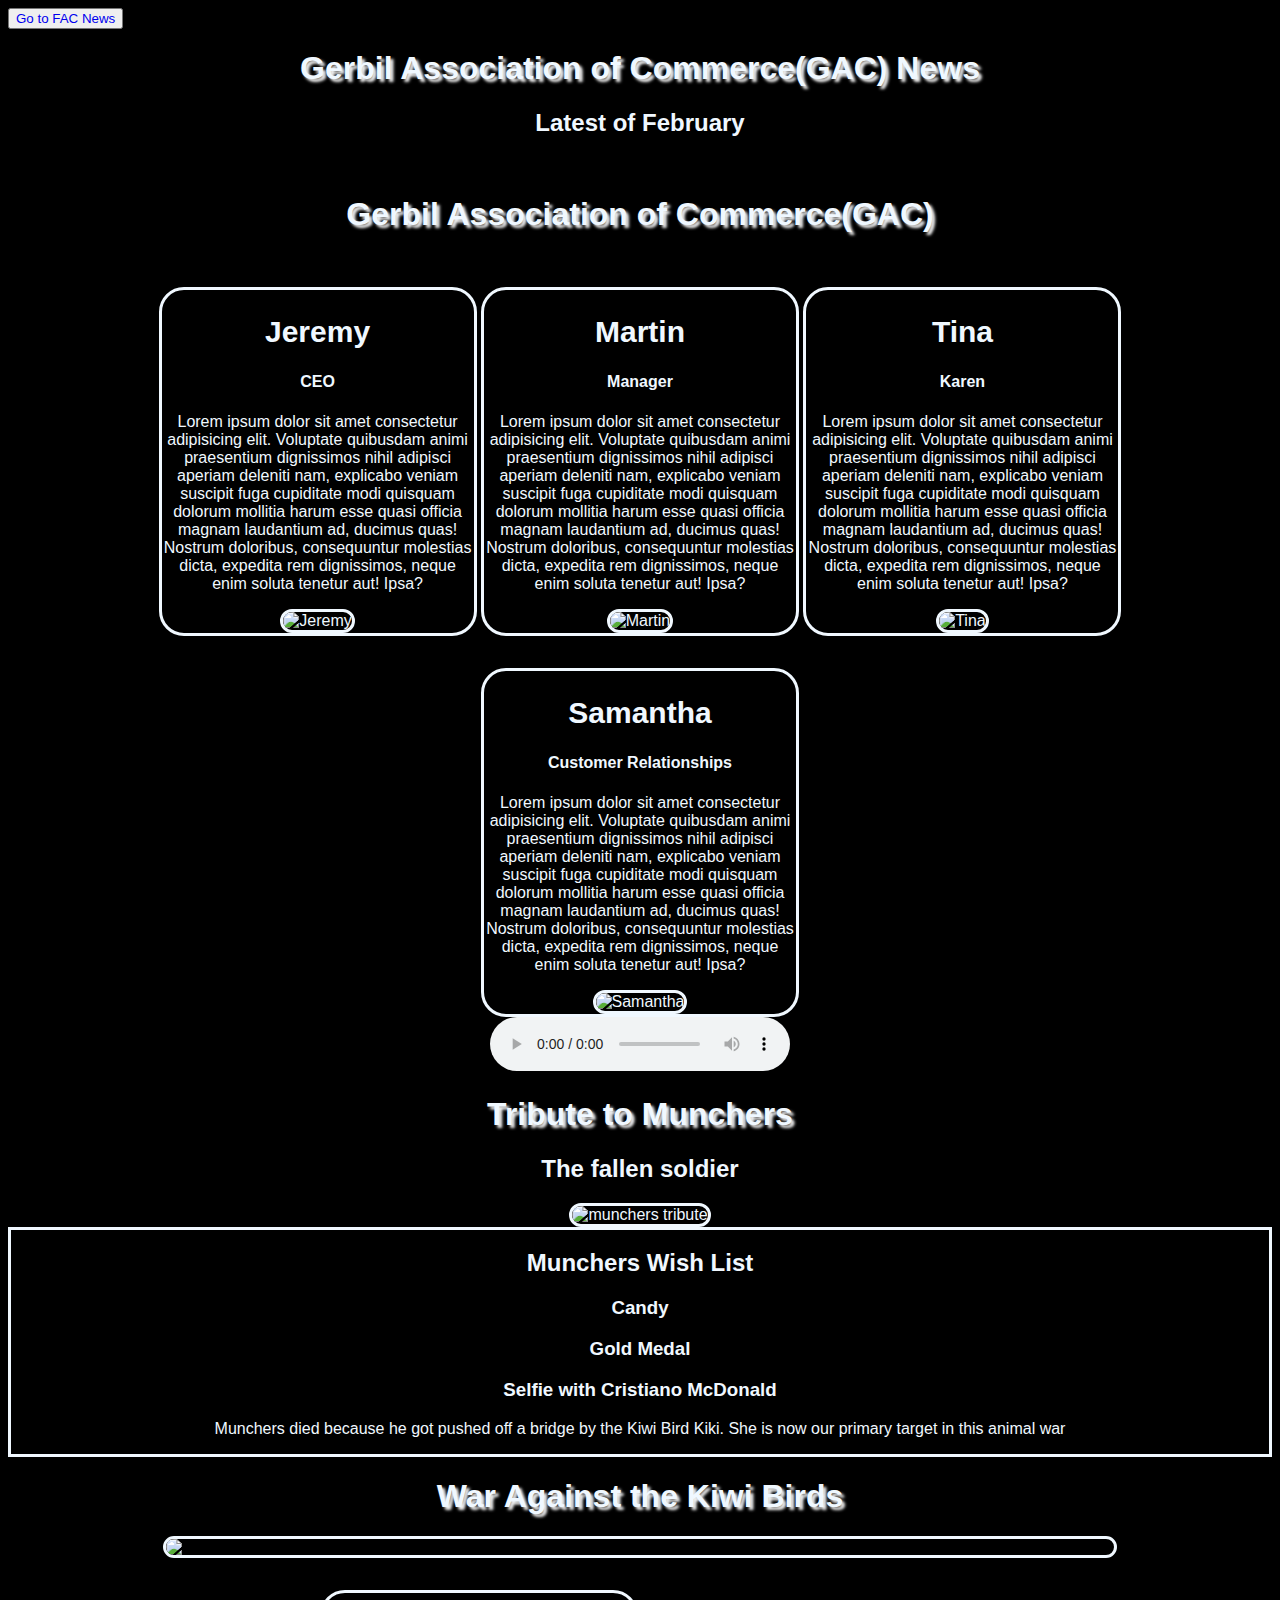
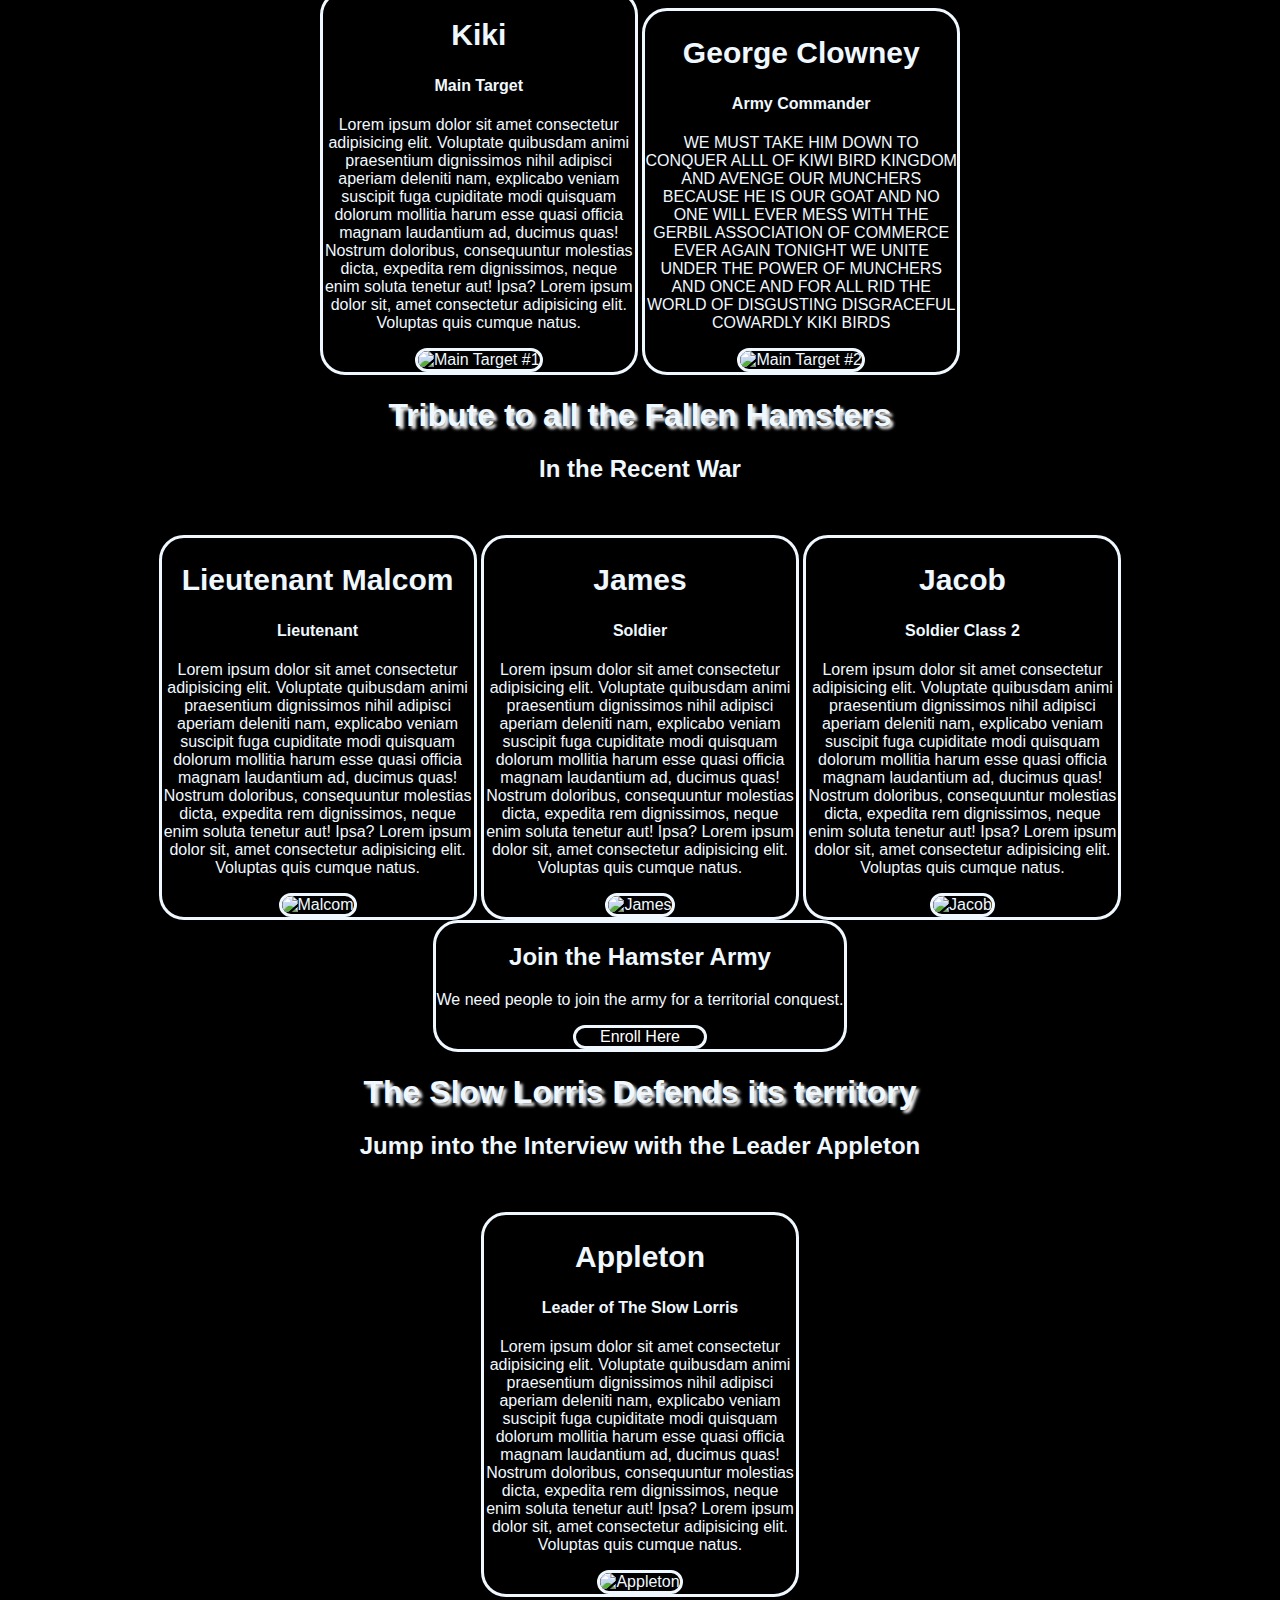
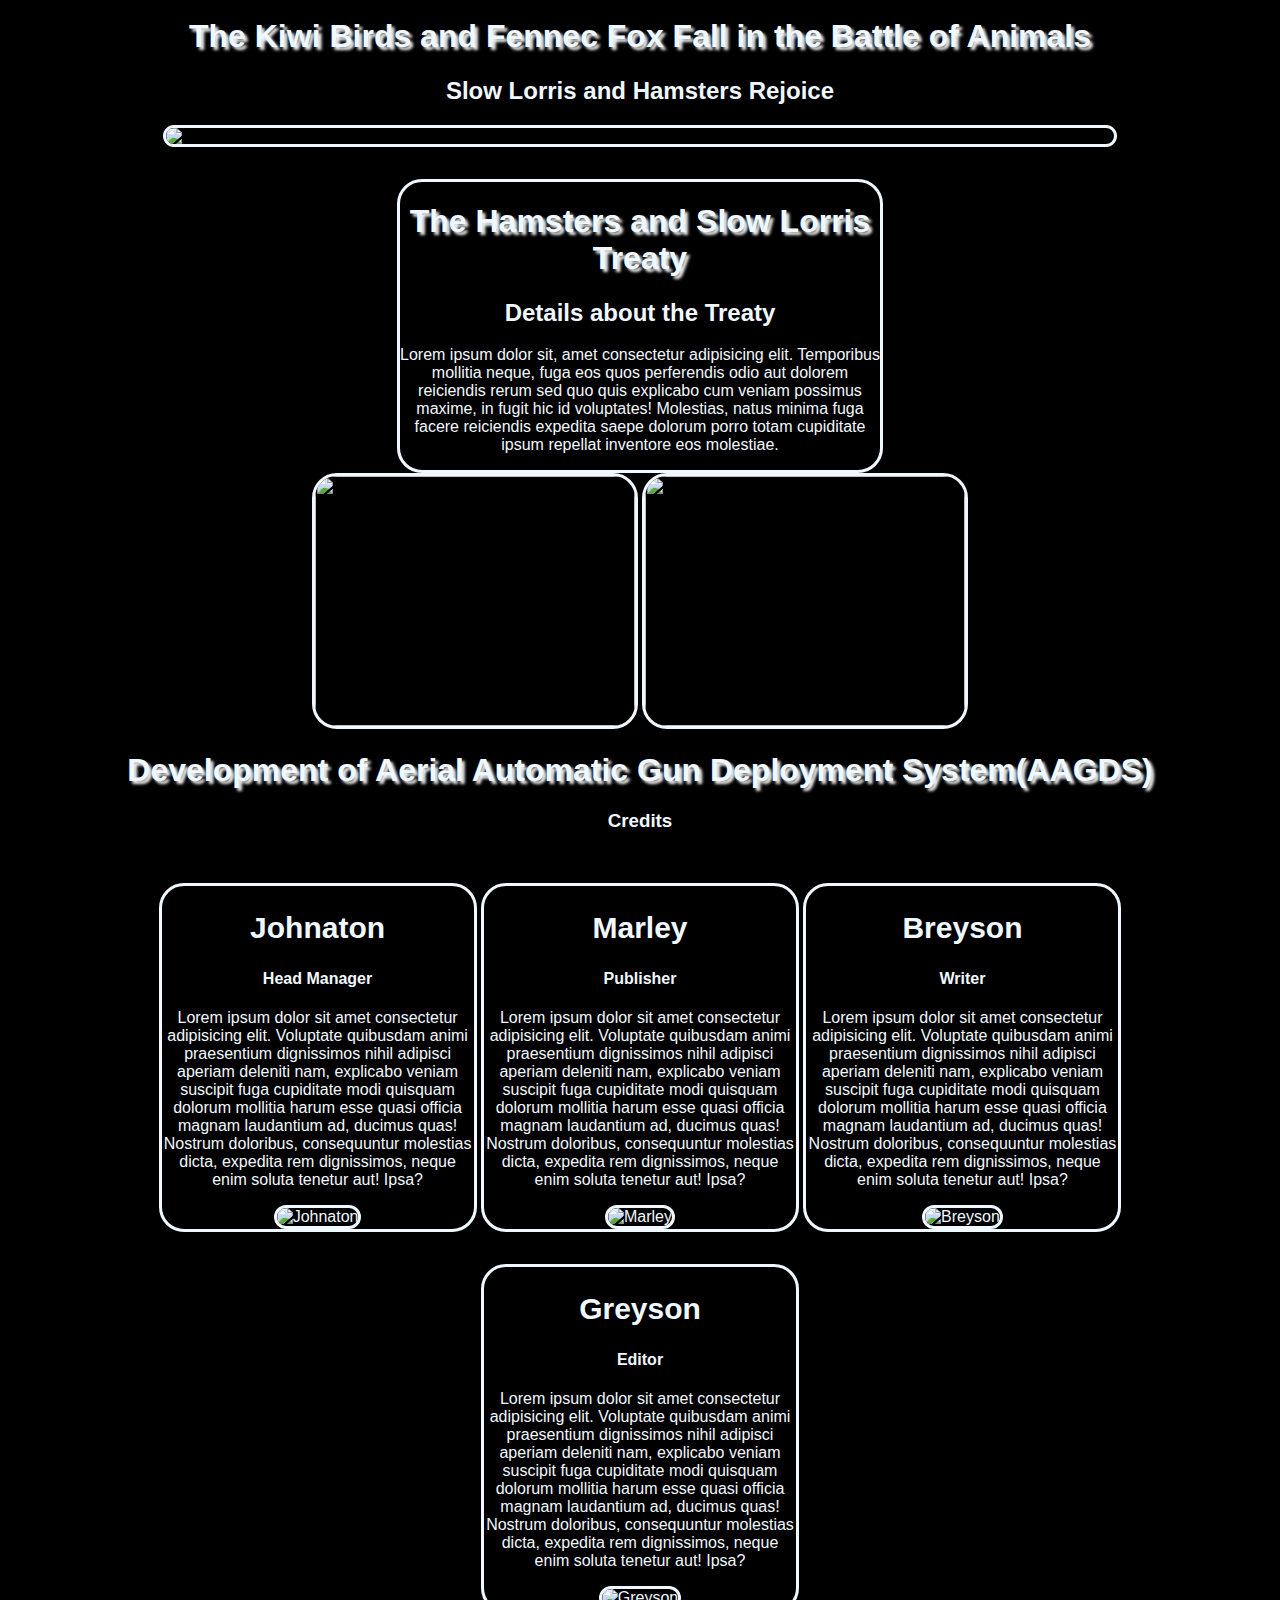
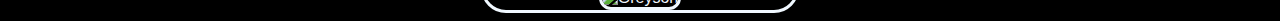
==== index.html @ edd83b41 "Add files via upload" ====
<!DOCTYPE html>
<html lang="en">
<head>
    <meta charset="UTF-8">
    <meta name="viewport" content="width=device-width, initial-scale=1.0">
    <title>Munchers</title>
    <link href = "style.css" rel="stylesheet" type = "text/css"/>
</head>
<body>
    <nav>
        <button><a href = "fish.html">Go to FAC News</a></button>

    </nav>
    <div>
        <h1>Gerbil Association of Commerce(GAC) News</h1>
        <h2>Latest of February</h2>
    </div>
    <br>
    <h1>Gerbil Association of Commerce(GAC)</h1>
    <div>
        <div id="Jeremy" class = "description">
            <h2 class = "name">Jeremy</h2>
            <h4>CEO</h4>
            <div class = "cardtext">
                <p>Lorem ipsum dolor sit amet consectetur adipisicing elit. Voluptate quibusdam animi praesentium dignissimos nihil adipisci aperiam deleniti nam, explicabo veniam suscipit fuga cupiditate modi quisquam dolorum mollitia harum esse quasi officia magnam laudantium ad, ducimus quas! Nostrum doloribus, consequuntur molestias dicta, expedita rem dignissimos, neque enim soluta tenetur aut! Ipsa?</p>
            </div>
            <img src="images/Jeremy.jpg" alt="Jeremy">
        </div>
        <div id = "Martin" class = "description">
            <h2 class = "name">Martin</h2>
            <h4>Manager</h4>
            <div class = "cardtext">
                <p>Lorem ipsum dolor sit amet consectetur adipisicing elit. Voluptate quibusdam animi praesentium dignissimos nihil adipisci aperiam deleniti nam, explicabo veniam suscipit fuga cupiditate modi quisquam dolorum mollitia harum esse quasi officia magnam laudantium ad, ducimus quas! Nostrum doloribus, consequuntur molestias dicta, expedita rem dignissimos, neque enim soluta tenetur aut! Ipsa?</p>
            </div>
            <img src="images/Martin.jpg" alt="Martin">
        </div>
        <div id = "Tina" class = "description">
            <h2 class = "name">Tina</h2>
            <h4>Karen</h4>
            <div class = "cardtext">
                <p>Lorem ipsum dolor sit amet consectetur adipisicing elit. Voluptate quibusdam animi praesentium dignissimos nihil adipisci aperiam deleniti nam, explicabo veniam suscipit fuga cupiditate modi quisquam dolorum mollitia harum esse quasi officia magnam laudantium ad, ducimus quas! Nostrum doloribus, consequuntur molestias dicta, expedita rem dignissimos, neque enim soluta tenetur aut! Ipsa?</p>
            </div>
            <img src="images/Tina.jpg" alt="Tina" height = "212">
        </div>
        <div id="Samantha" class = "description">
            <h2 class = "name">Samantha</h2>
            <h4>Customer Relationships</h4>
            <div class = "cardtext">
                <p>Lorem ipsum dolor sit amet consectetur adipisicing elit. Voluptate quibusdam animi praesentium dignissimos nihil adipisci aperiam deleniti nam, explicabo veniam suscipit fuga cupiditate modi quisquam dolorum mollitia harum esse quasi officia magnam laudantium ad, ducimus quas! Nostrum doloribus, consequuntur molestias dicta, expedita rem dignissimos, neque enim soluta tenetur aut! Ipsa?</p>
            </div>
            <img src="images/Samantha.jpg" alt="Samantha" height = "212">
        </div>
        
    </div>
<audio controls>
    <source src="lofi-song-room-by-lofium-242714.mp3">
</audio>
    <div>
        <h1>Tribute to Munchers</h1>
        <h2>The fallen soldier</h2>
        <img src = "images/Munchers.jpg" alt = "munchers tribute">
        <div class="candy">
            <h2>Munchers Wish List</h2>
            <h3>Candy</h3>
            <h3>Gold Medal</h3>
            <h3>Selfie with Cristiano McDonald</h3>
            <p class = "fittedtext"> Munchers died because he got pushed off a bridge by the Kiwi Bird Kiki. She is now our primary target in this animal war</p>
        </div>
    </div>
    <h1>War Against the Kiwi Birds</h1>
    <img src="images/Map_of_Animal_Countries.png" id = "map">
    <div class = "description" id = "Kiwi">
        <h2 class = "name">Kiki</h2>
        <h4>Main Target</h4>
        <div class = "cardtext">
            <p>Lorem ipsum dolor sit amet consectetur adipisicing elit. Voluptate quibusdam animi praesentium dignissimos nihil adipisci aperiam deleniti nam, explicabo veniam suscipit fuga cupiditate modi quisquam dolorum mollitia harum esse quasi officia magnam laudantium ad, ducimus quas! Nostrum doloribus, consequuntur molestias dicta, expedita rem dignissimos, neque enim soluta tenetur aut! Ipsa? Lorem ipsum dolor sit, amet consectetur adipisicing elit. Voluptas quis cumque natus.</p>
        </div>
        <img src="images/kiwibird.png" alt="Main Target #1" height = "212">
    </div>
    <div class = "description">
        <h2 class = "name">George Clowney</h2>
        <h4>Army Commander</h4>
        <div class = "cardtext">
            <p>WE MUST TAKE HIM DOWN TO CONQUER ALLL OF KIWI BIRD KINGDOM AND AVENGE OUR MUNCHERS BECAUSE HE IS OUR GOAT AND NO ONE WILL EVER MESS WITH THE GERBIL ASSOCIATION OF COMMERCE EVER AGAIN TONIGHT WE UNITE UNDER THE POWER OF MUNCHERS AND ONCE AND FOR ALL RID THE WORLD OF DISGUSTING DISGRACEFUL COWARDLY KIKI BIRDS</p>
        </div>
        <img src="images/GeorgeClowney.png" alt="Main Target #2" height = "212">
    </div>
    <div>
        <h1>Tribute to all the Fallen Hamsters</h1>
        <h2>In the Recent War</h2>
    </div>
    <div id = "hover">
    <div class = "description" >
        <h2 class = "name">Lieutenant Malcom</h2>
        <h4>Lieutenant</h4>
        <div class = "cardtext">
            <p>Lorem ipsum dolor sit amet consectetur adipisicing elit. Voluptate quibusdam animi praesentium dignissimos nihil adipisci aperiam deleniti nam, explicabo veniam suscipit fuga cupiditate modi quisquam dolorum mollitia harum esse quasi officia magnam laudantium ad, ducimus quas! Nostrum doloribus, consequuntur molestias dicta, expedita rem dignissimos, neque enim soluta tenetur aut! Ipsa? Lorem ipsum dolor sit, amet consectetur adipisicing elit. Voluptas quis cumque natus.</p>
        </div>
        <img src="images/Lietenant Malcom.png" alt="Malcom" height = "212">
    </div>
    <div class = "description">
        <h2 class = "name">James</h2>
        <h4>Soldier</h4>
        <div class = "cardtext">
            <p>Lorem ipsum dolor sit amet consectetur adipisicing elit. Voluptate quibusdam animi praesentium dignissimos nihil adipisci aperiam deleniti nam, explicabo veniam suscipit fuga cupiditate modi quisquam dolorum mollitia harum esse quasi officia magnam laudantium ad, ducimus quas! Nostrum doloribus, consequuntur molestias dicta, expedita rem dignissimos, neque enim soluta tenetur aut! Ipsa? Lorem ipsum dolor sit, amet consectetur adipisicing elit. Voluptas quis cumque natus.</p>
        </div>
        <img src="images/james.png" alt="James" height = "212">
    </div>
    <div class = "description">
        <h2 class = "name">Jacob</h2>
        <h4>Soldier Class 2</h4>
        <div class = "cardtext">
            <p>Lorem ipsum dolor sit amet consectetur adipisicing elit. Voluptate quibusdam animi praesentium dignissimos nihil adipisci aperiam deleniti nam, explicabo veniam suscipit fuga cupiditate modi quisquam dolorum mollitia harum esse quasi officia magnam laudantium ad, ducimus quas! Nostrum doloribus, consequuntur molestias dicta, expedita rem dignissimos, neque enim soluta tenetur aut! Ipsa? Lorem ipsum dolor sit, amet consectetur adipisicing elit. Voluptas quis cumque natus.</p>
        </div>
        <img src="images/Jacob.png" alt="Jacob" height = "212">
    </div>
    </div>
    <div id = "ad">
        <h2>Join the Hamster Army</h2>
        <p> We need people to join the army for a territorial conquest.</p>
        <a id = "enroll" href = "enroll.html">Enroll Here</a>
    </div>
    <div>
        <h1>The Slow Lorris Defends its territory</h1>
        <h2> Jump into the Interview with the Leader Appleton</h2>
        <div class = "description">
            <h2 class="name">Appleton</h2>
            <h4>Leader of The Slow Lorris</h4>
            <div class = "cardtext">
                <p>Lorem ipsum dolor sit amet consectetur adipisicing elit. Voluptate quibusdam animi praesentium dignissimos nihil adipisci aperiam deleniti nam, explicabo veniam suscipit fuga cupiditate modi quisquam dolorum mollitia harum esse quasi officia magnam laudantium ad, ducimus quas! Nostrum doloribus, consequuntur molestias dicta, expedita rem dignissimos, neque enim soluta tenetur aut! Ipsa? Lorem ipsum dolor sit, amet consectetur adipisicing elit. Voluptas quis cumque natus.</p>
            </div>
            <img src= "images/SlowLorris.png" alt="Appleton" height = "212">
        </div>
    </div>
    <div>
        <h1>The Kiwi Birds and Fennec Fox Fall in the Battle of Animals</h1>
        <h2>Slow Lorris and Hamsters Rejoice</h2>
        <img src="images/Map_of_Animal_Countries (1).png" id = "map">
    </div>
    <div class = "description" id = "width">
        <h1>The Hamsters and Slow Lorris Treaty</h1>
        <h2>Details about the Treaty</h2>
        <p>Lorem ipsum dolor sit, amet consectetur adipisicing elit. Temporibus mollitia neque, fuga eos quos perferendis odio aut dolorem reiciendis rerum sed quo quis explicabo cum veniam possimus maxime, in fugit hic id voluptates! Molestias, natus minima fuga facere reiciendis expedita saepe dolorum porro totam cupiditate ipsum repellat inventore eos molestiae.</p>
    </div>
    <div id = "Treaty">
        <img src = "images/SlowLorris.png">
        <img src= "images/Jeremy.jpg">
    </div>
    <div>
        <h1>Development of Aerial Automatic Gun Deployment System(AAGDS)</h1>
    </div>
    <div>
        <h3>Credits</h3>
    </div>
    <div>
        <div class = "description">
            <h2 class = "name">Johnaton</h2>
            <h4>Head Manager</h4>
            <div class = "cardtext">
                <p>Lorem ipsum dolor sit amet consectetur adipisicing elit. Voluptate quibusdam animi praesentium dignissimos nihil adipisci aperiam deleniti nam, explicabo veniam suscipit fuga cupiditate modi quisquam dolorum mollitia harum esse quasi officia magnam laudantium ad, ducimus quas! Nostrum doloribus, consequuntur molestias dicta, expedita rem dignissimos, neque enim soluta tenetur aut! Ipsa?</p>
            </div>
            <img src="images/Johnaton.jpg" alt="Johnaton" height = "212">
        </div>
        <div class = "description">
            <h2 class = "name">Marley</h2>
            <h4>Publisher</h4>
            <div class = "cardtext">
                <p>Lorem ipsum dolor sit amet consectetur adipisicing elit. Voluptate quibusdam animi praesentium dignissimos nihil adipisci aperiam deleniti nam, explicabo veniam suscipit fuga cupiditate modi quisquam dolorum mollitia harum esse quasi officia magnam laudantium ad, ducimus quas! Nostrum doloribus, consequuntur molestias dicta, expedita rem dignissimos, neque enim soluta tenetur aut! Ipsa?</p>
            </div>
            <img src="images/Marley.jpg" alt="Marley">
        </div>
        <div class = "description">
            <h2 class = "name">Breyson</h2>
            <h4>Writer</h4>
            <div class = "cardtext">
                <p>Lorem ipsum dolor sit amet consectetur adipisicing elit. Voluptate quibusdam animi praesentium dignissimos nihil adipisci aperiam deleniti nam, explicabo veniam suscipit fuga cupiditate modi quisquam dolorum mollitia harum esse quasi officia magnam laudantium ad, ducimus quas! Nostrum doloribus, consequuntur molestias dicta, expedita rem dignissimos, neque enim soluta tenetur aut! Ipsa?</p>
            </div>
            <img src="images/breyson.jpg" alt="Breyson" height = "212">
        </div>
        <div class = "description">
            <h2 class = "name">Greyson</h2>
            <h4>Editor</h4>
            <div class = "cardtext">
                <p>Lorem ipsum dolor sit amet consectetur adipisicing elit. Voluptate quibusdam animi praesentium dignissimos nihil adipisci aperiam deleniti nam, explicabo veniam suscipit fuga cupiditate modi quisquam dolorum mollitia harum esse quasi officia magnam laudantium ad, ducimus quas! Nostrum doloribus, consequuntur molestias dicta, expedita rem dignissimos, neque enim soluta tenetur aut! Ipsa?</p>
            </div>
            <img src="images/Greyson.jpg" alt="Greyson" height = "212">
        </div>
    </div>
</body>
</html>
---- style.css ----
div{
    text-align: center;
}
.candy{
    border-style:solid;
    border-color:aliceblue;
}
a{
    text-decoration:none;
    text-align:center;
    display: block;
}
nav{
    margin-left:0px;
    text-align:left
}
body{
    background-color: black;
    color:aliceblue;
    text-align:center;
}
h1{
    text-shadow: 3px 3px 3px whitesmoke;
}
img{
    width:20rem;
    border-style:solid;
    border-color:aliceblue;
    border-radius: 25px;
}
.description{
    display:inline-block;
    border-style:solid;
    border-color:aliceblue;
    border-radius: 25px;
    margin-top:2rem;
}
.cardtext{
    width:19.5rem;
}
.name{
    font-size:30px;
}
#map{
    display:block;
    width:75%;
    margin:0 auto;
}
#ad{
    display:block;
    text-align:center;
    border-style:solid;
    border-color:aliceblue;
    border-radius: 25px;
    width:fit-content;
    margin:0 auto;
}
#enroll{
    border-style:solid;
    border-color:aliceblue;
    border-radius: 25px;
    text-decoration: none;
    color:white;
    width:8rem;
    margin:0 auto;
}
.ArmyForm{
    text-align:left;
    display:flex;
    flex-direction: column;
    align-items: flex-start;
}
input{
    width:30%;
}
#width{
    width:30rem;
}
#Treaty{
    display:block;
    img{
        height:250px;
    }
}
*{
    font-family: sans-serif;
}
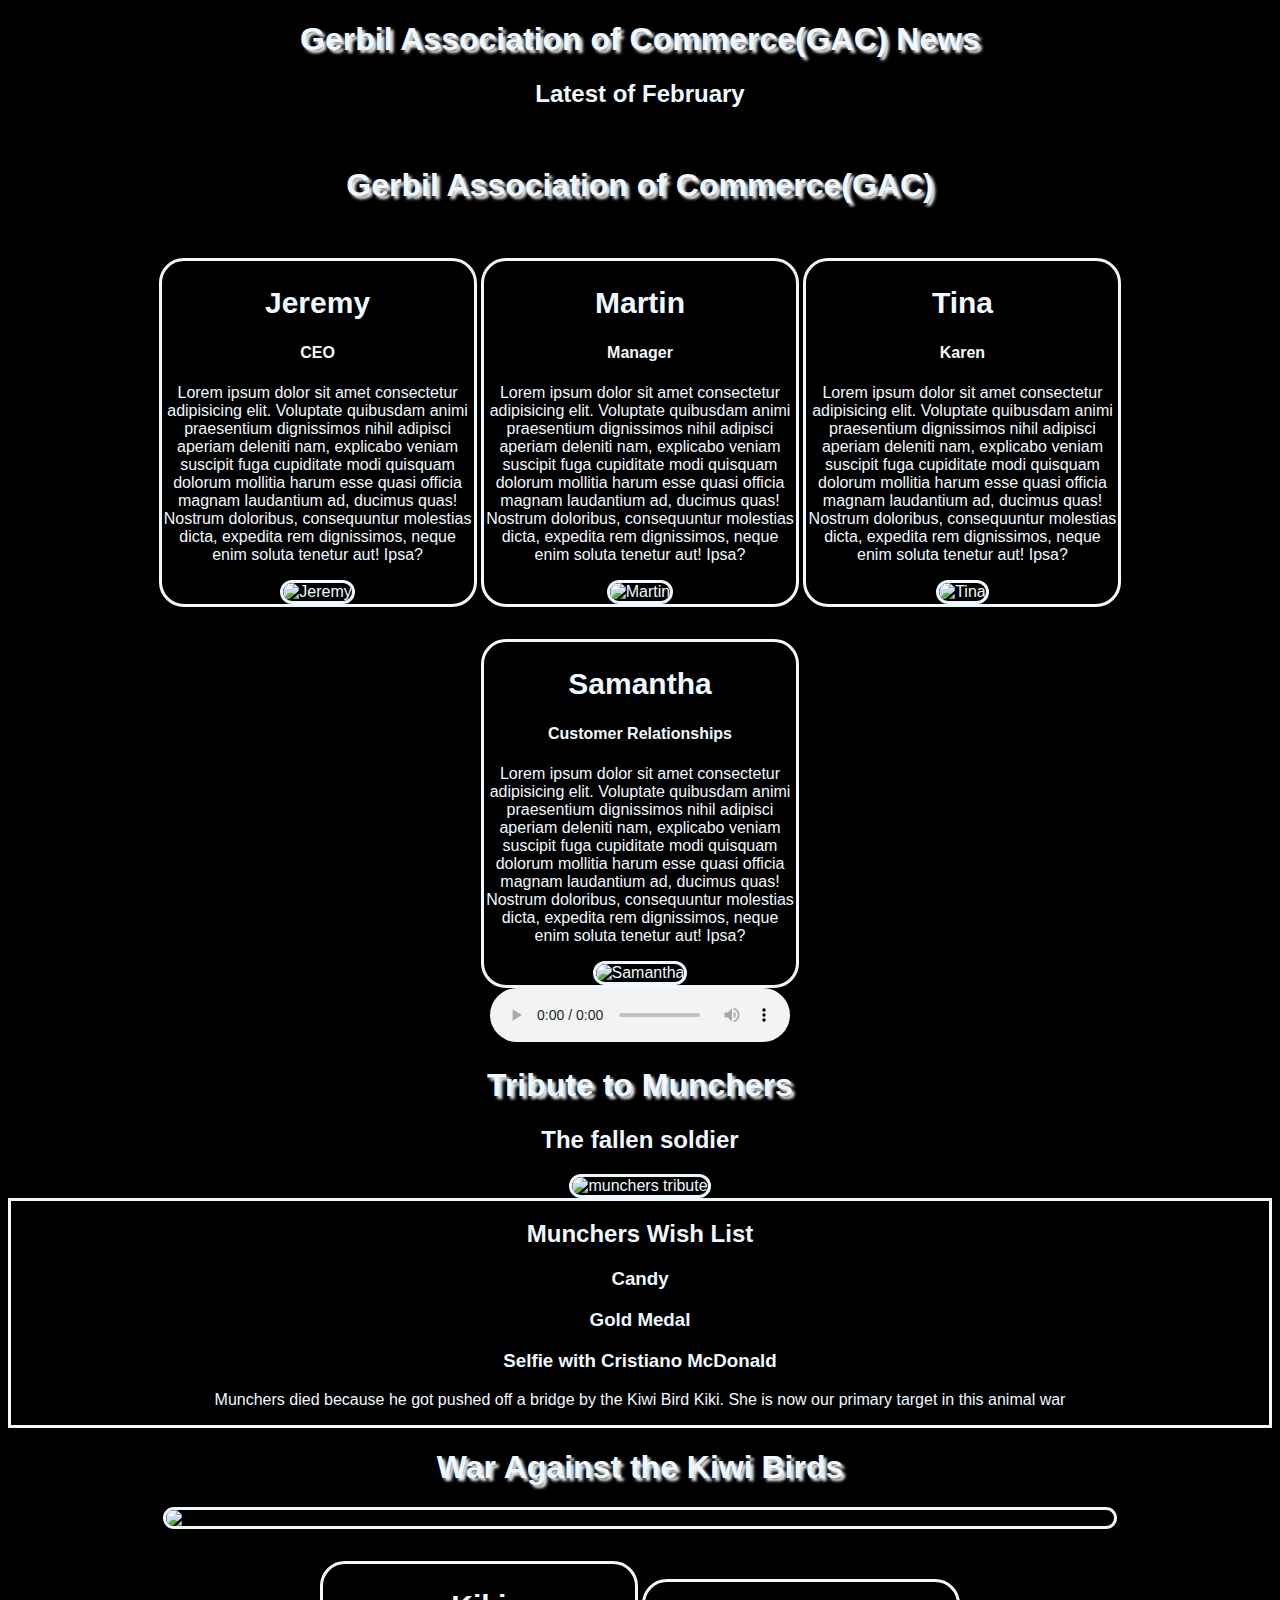
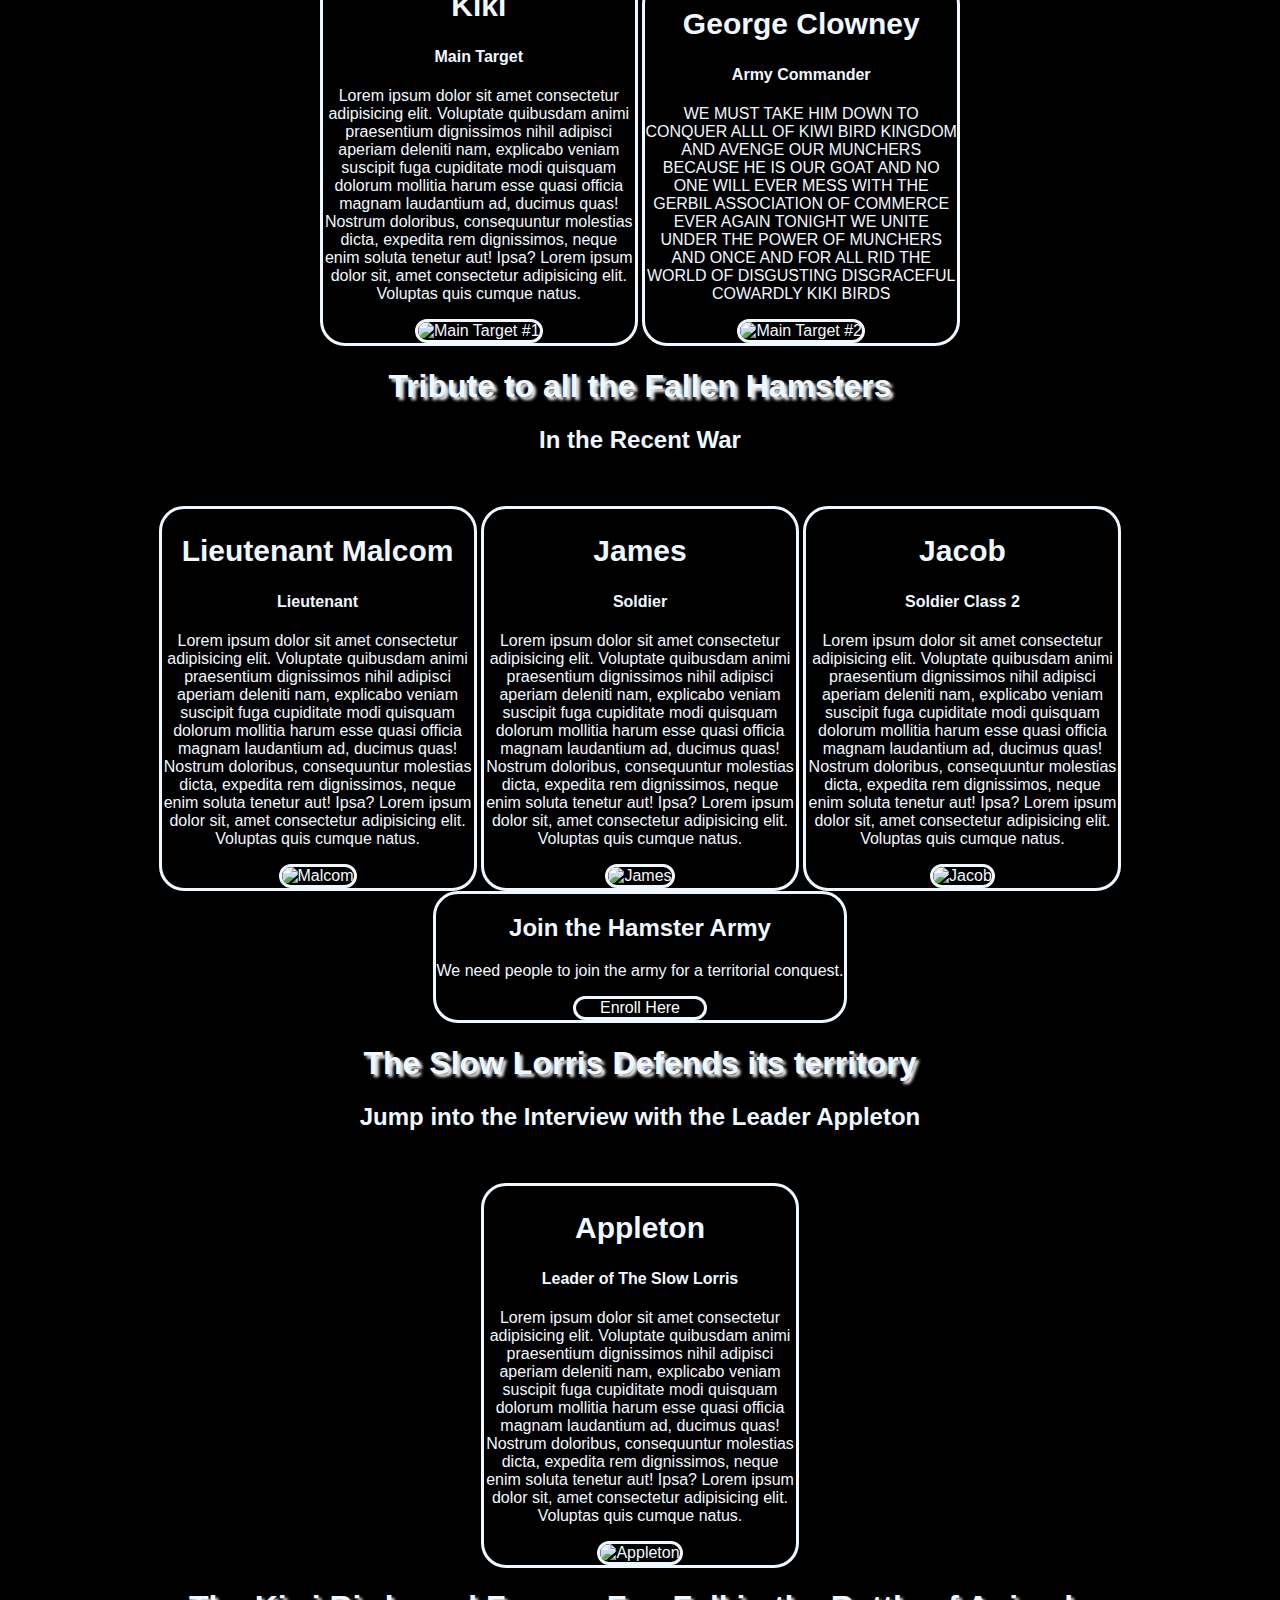
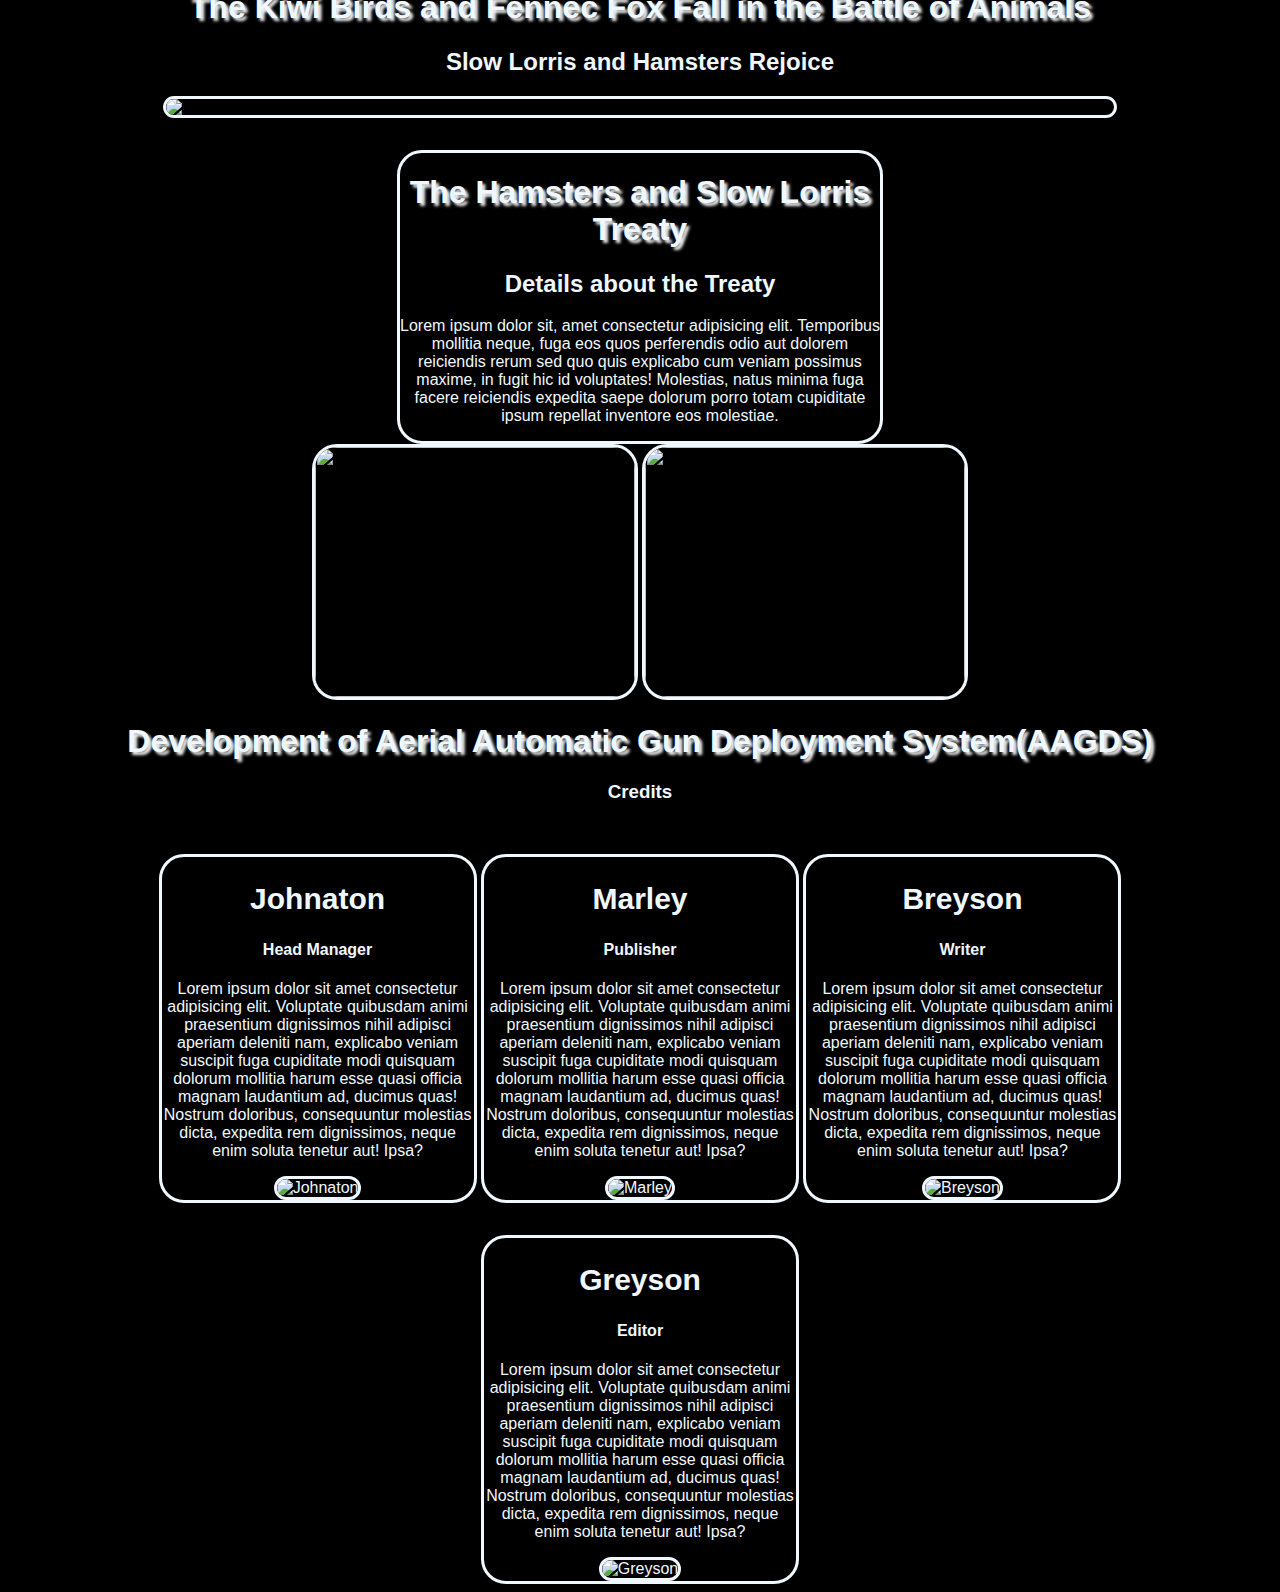
==== commit d685075c: "index.html" ====
--- a/index.html
+++ b/index.html
@@ -7,10 +7,6 @@
     <link href = "style.css" rel="stylesheet" type = "text/css"/>
 </head>
 <body>
-    <nav>
-        <button><a href = "fish.html">Go to FAC News</a></button>
-
-    </nav>
     <div>
         <h1>Gerbil Association of Commerce(GAC) News</h1>
         <h2>Latest of February</h2>
--- a/style.css
+++ b/style.css
@@ -84,4 +84,7 @@
 }
 *{
     font-family: sans-serif;
-}+}
+.affirm{
+    display:inline-block;
+}
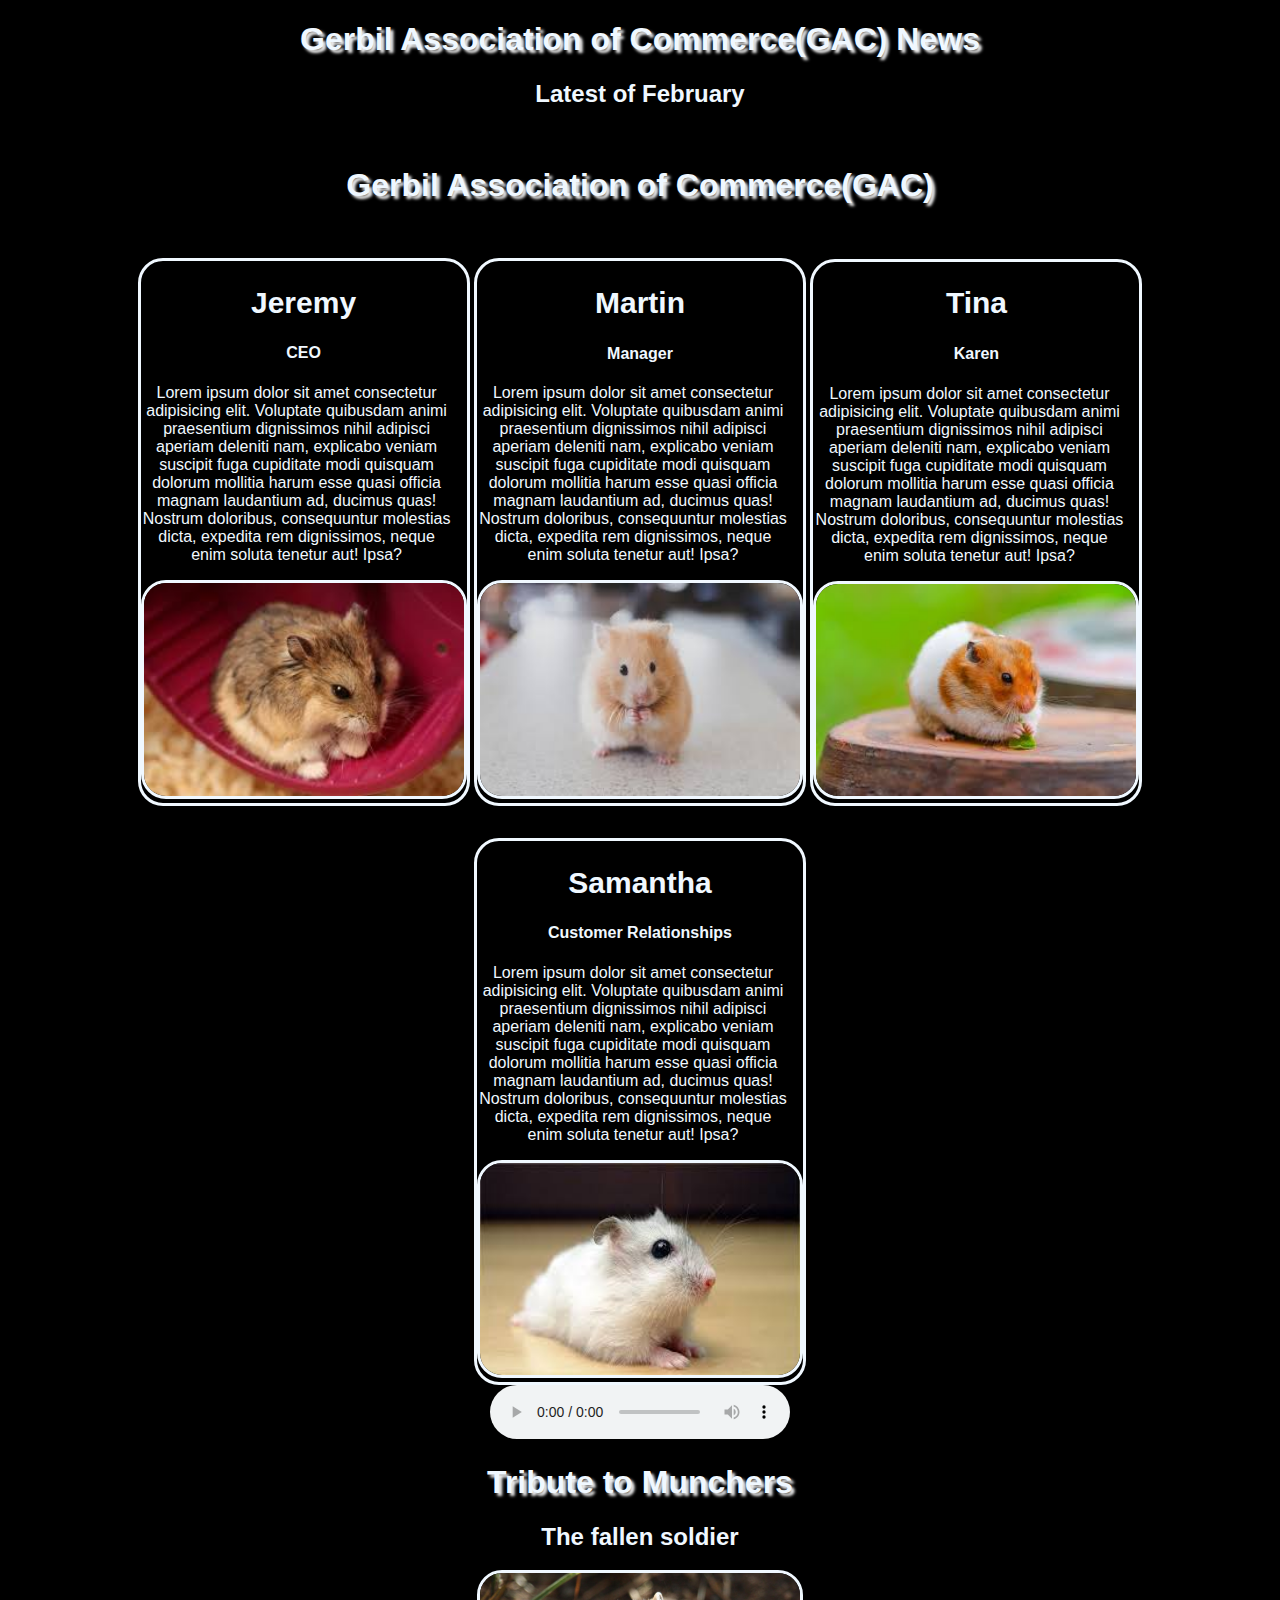
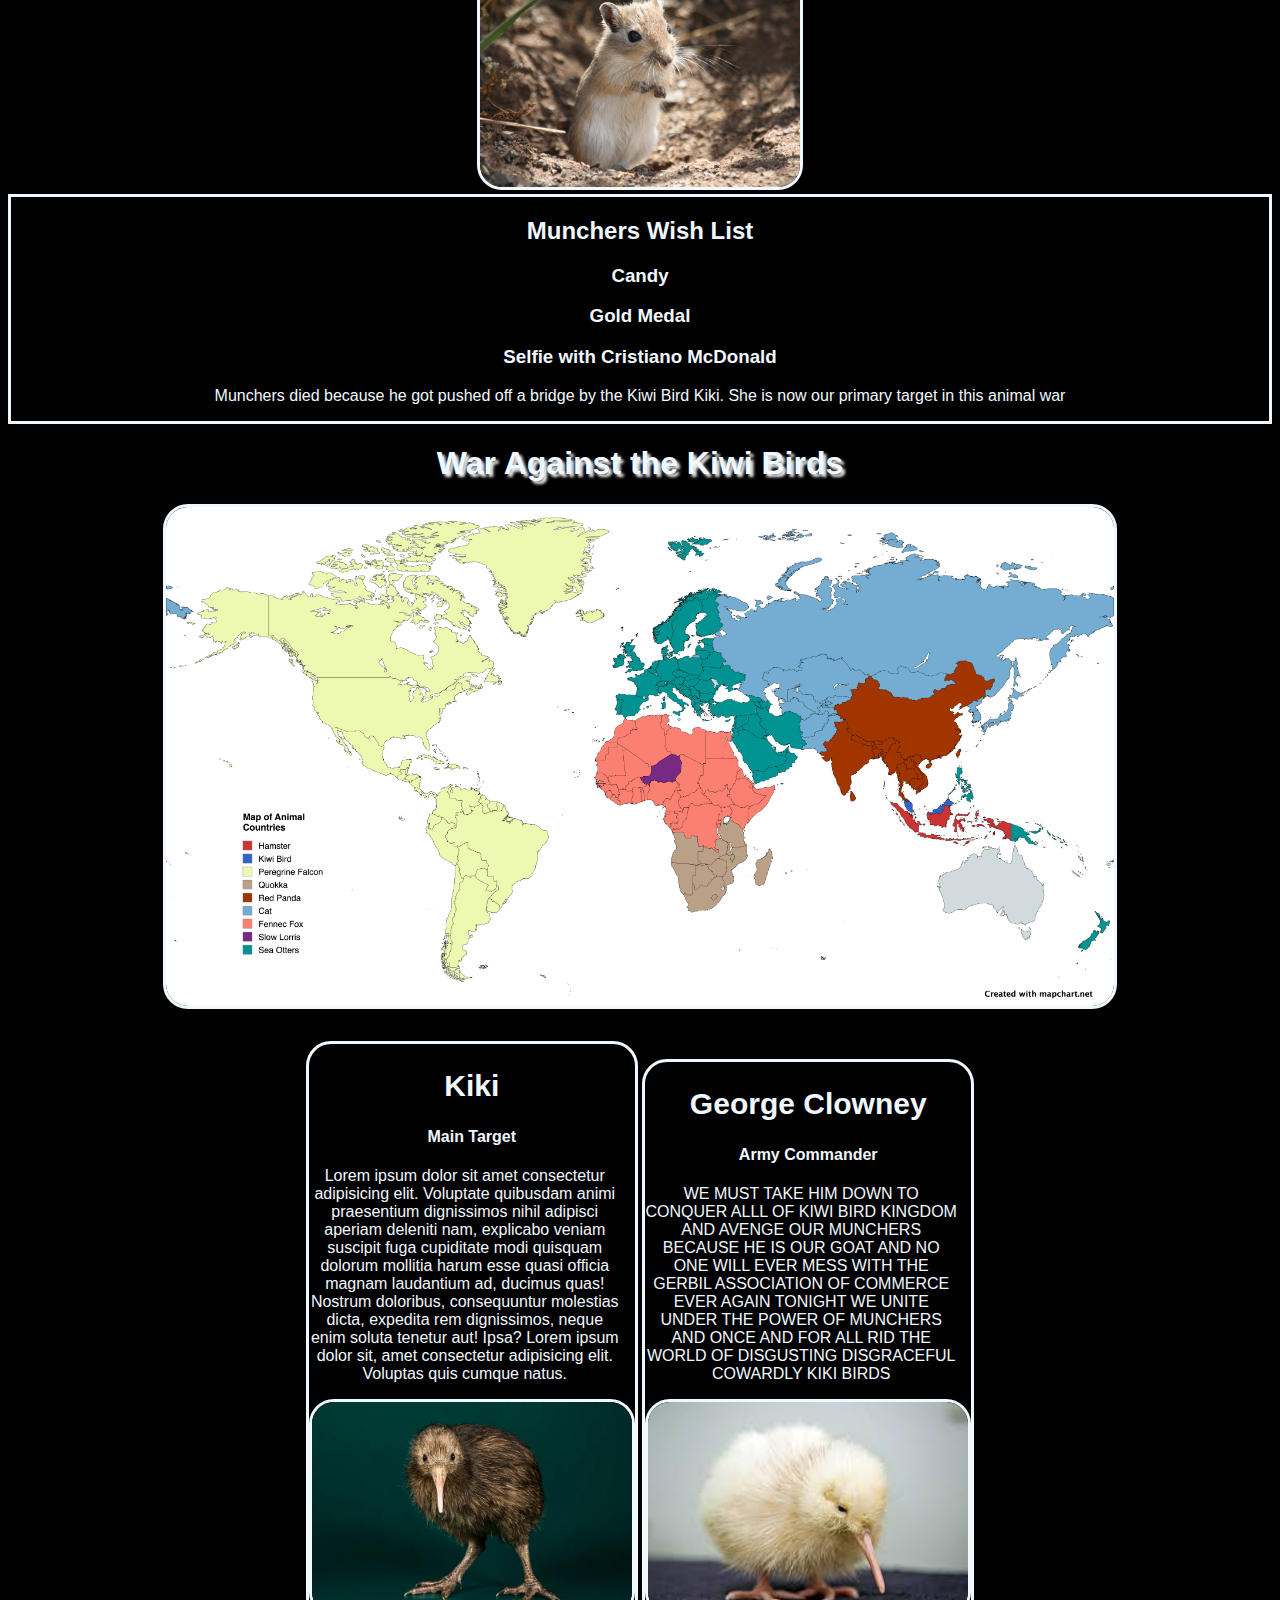
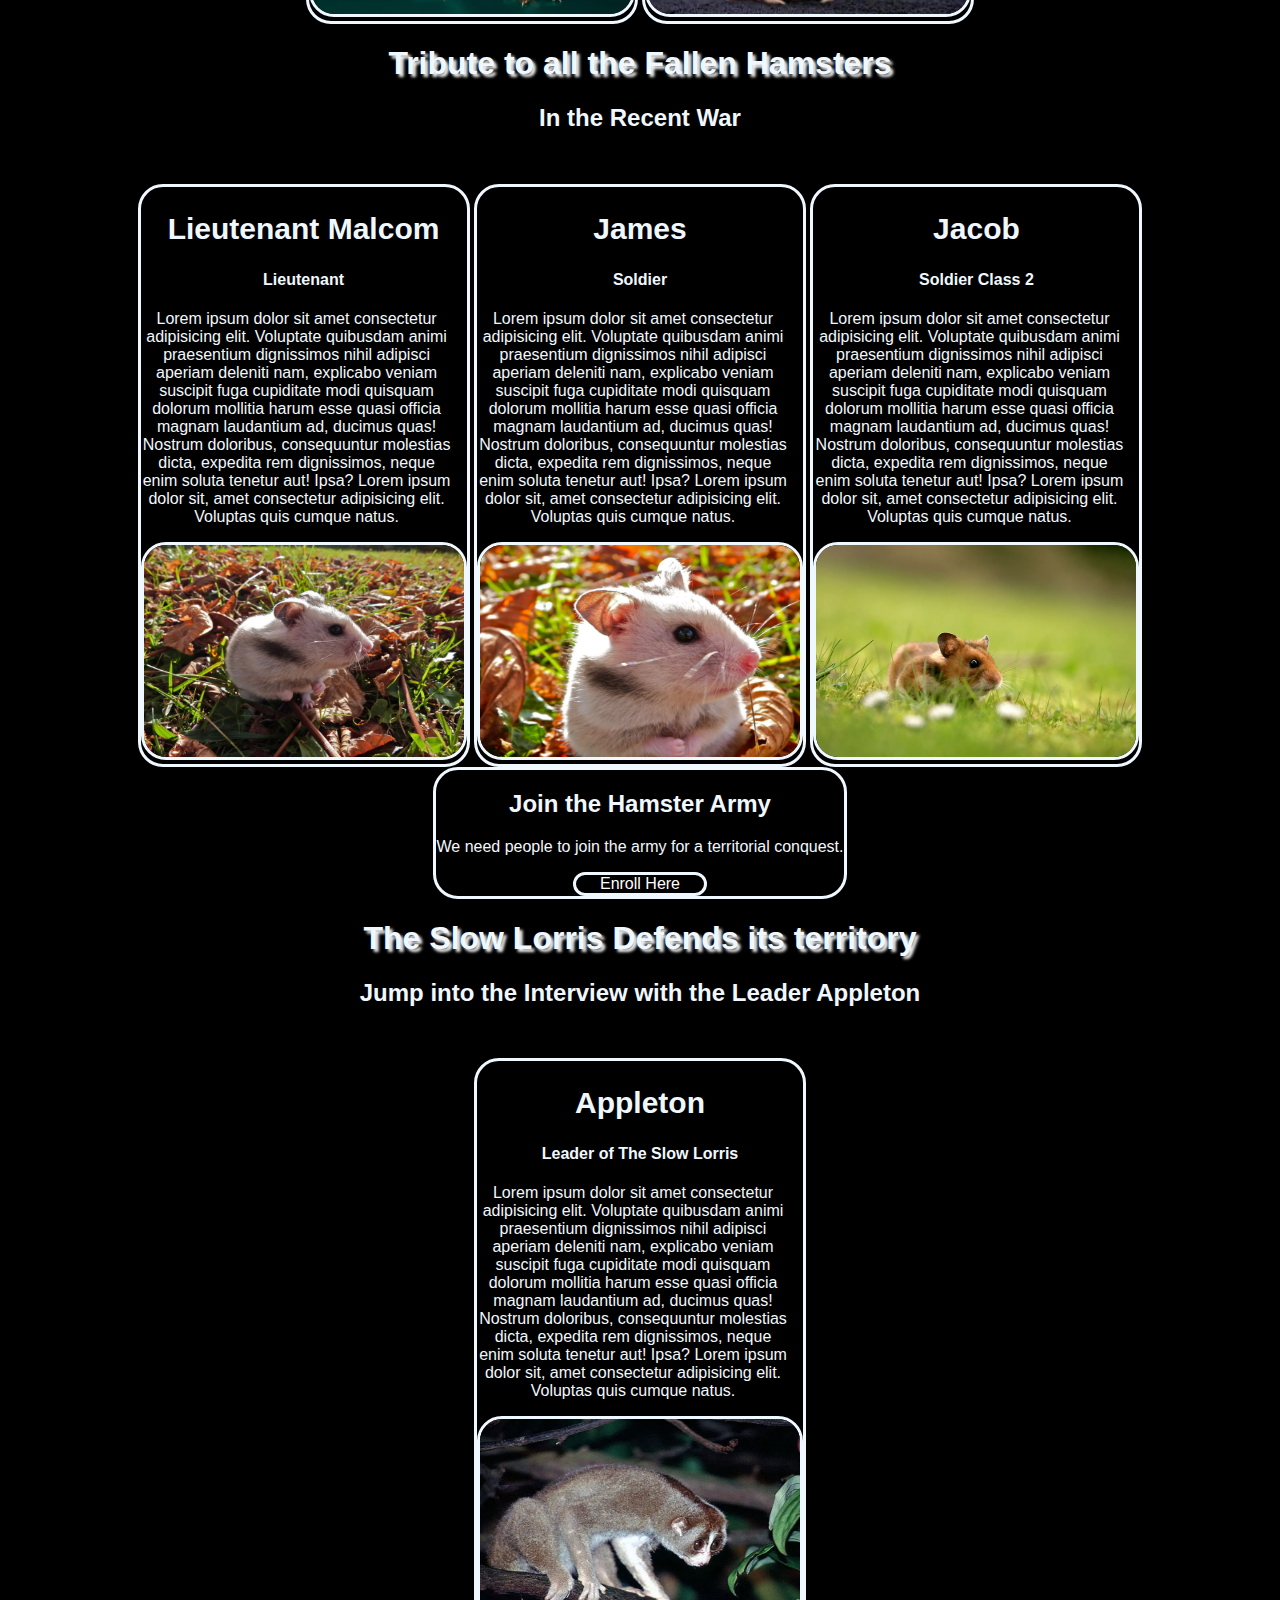
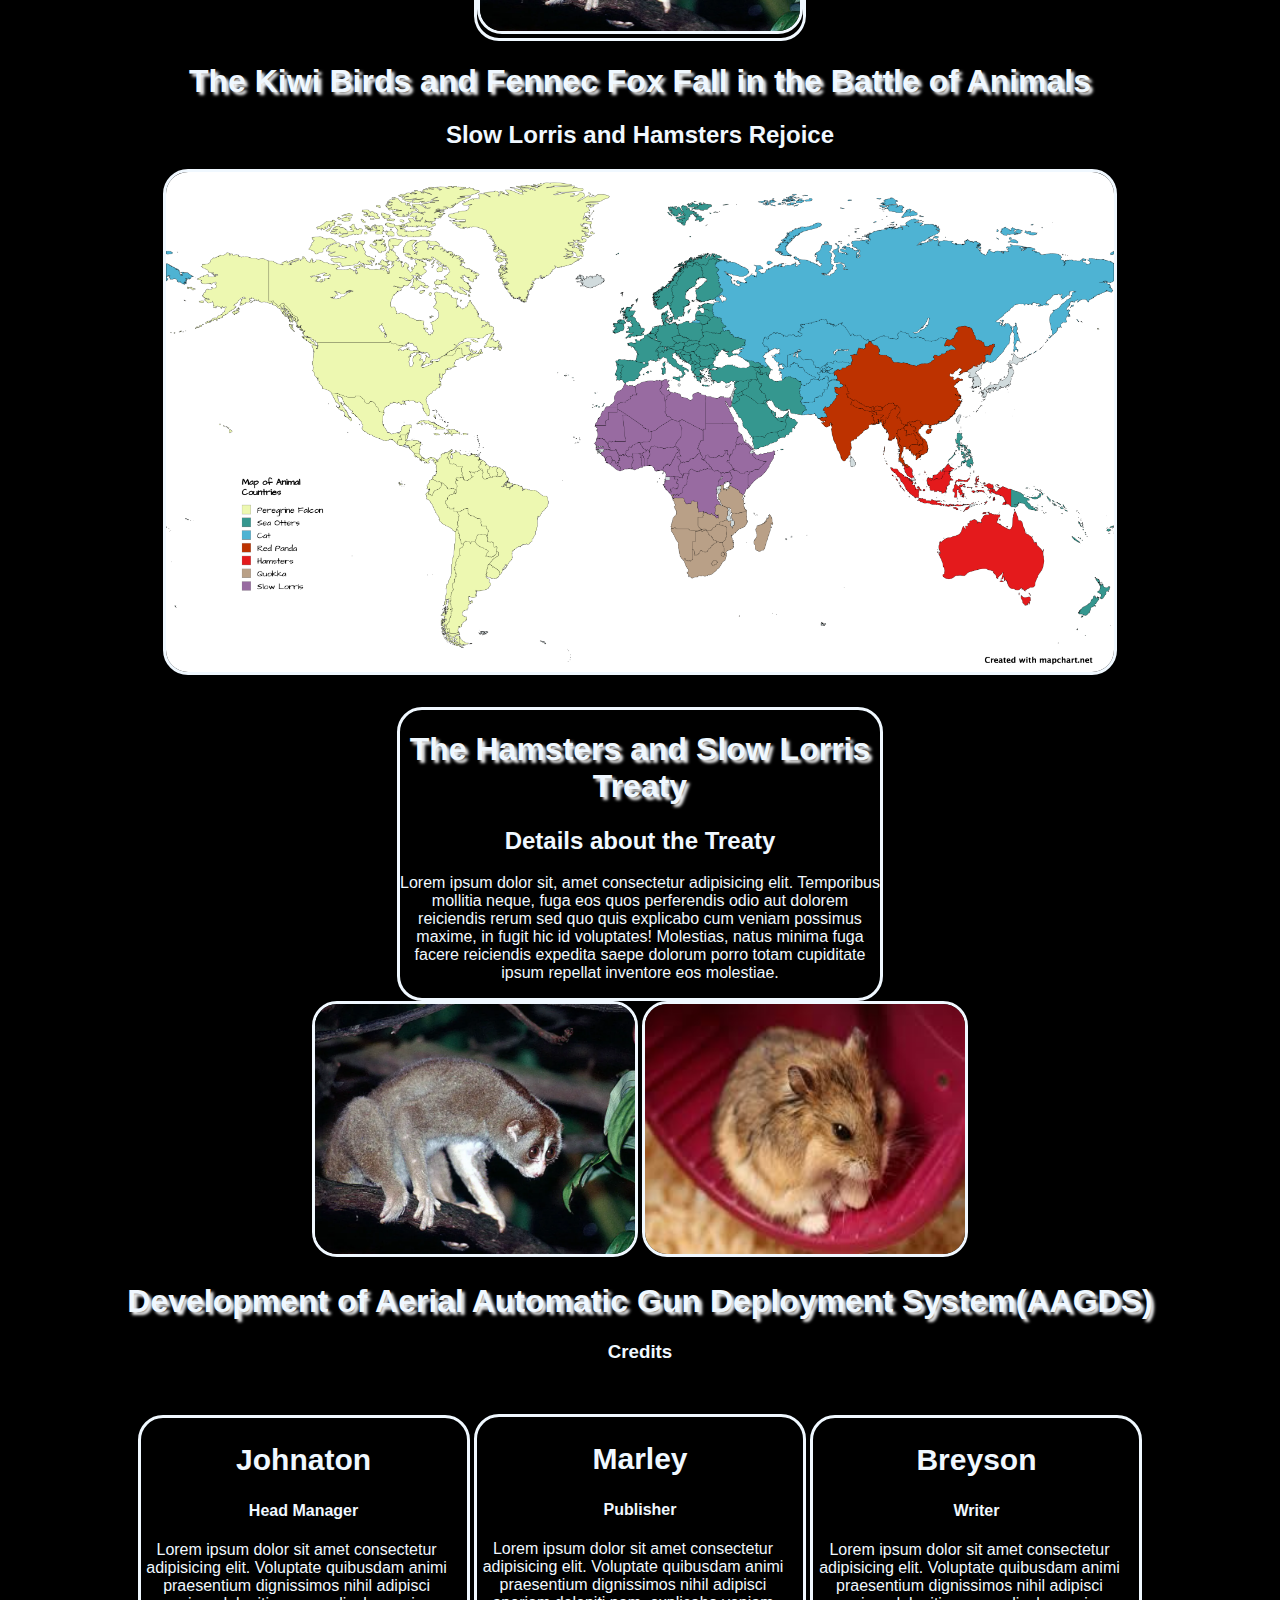
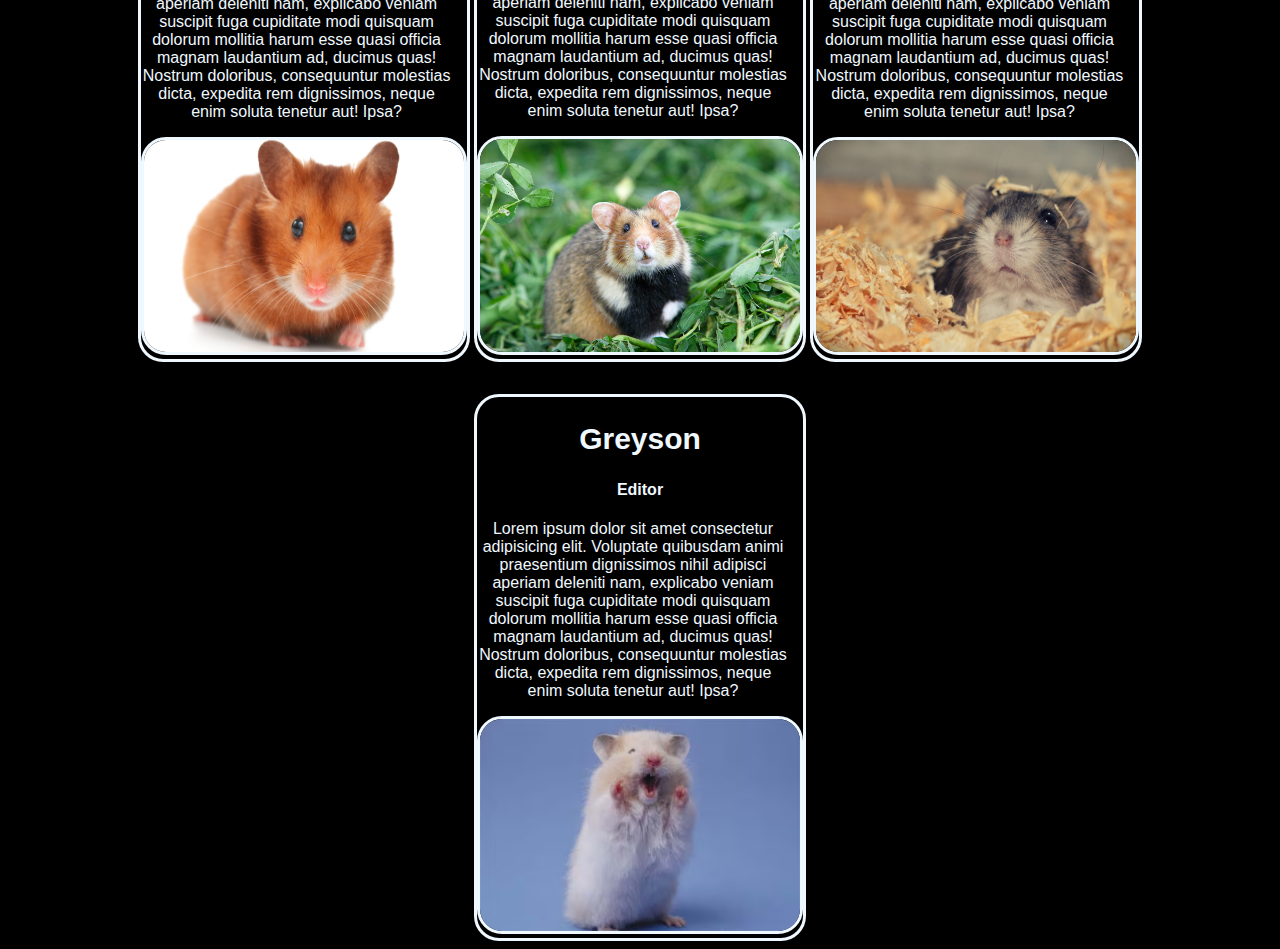
==== commit e16f69aa: "index.html" ====
--- a/index.html
+++ b/index.html
@@ -20,7 +20,7 @@
             <div class = "cardtext">
                 <p>Lorem ipsum dolor sit amet consectetur adipisicing elit. Voluptate quibusdam animi praesentium dignissimos nihil adipisci aperiam deleniti nam, explicabo veniam suscipit fuga cupiditate modi quisquam dolorum mollitia harum esse quasi officia magnam laudantium ad, ducimus quas! Nostrum doloribus, consequuntur molestias dicta, expedita rem dignissimos, neque enim soluta tenetur aut! Ipsa?</p>
             </div>
-            <img src="images/Jeremy.jpg" alt="Jeremy">
+            <img src="Jeremy.jpg" alt="Jeremy">
         </div>
         <div id = "Martin" class = "description">
             <h2 class = "name">Martin</h2>
@@ -28,7 +28,7 @@
             <div class = "cardtext">
                 <p>Lorem ipsum dolor sit amet consectetur adipisicing elit. Voluptate quibusdam animi praesentium dignissimos nihil adipisci aperiam deleniti nam, explicabo veniam suscipit fuga cupiditate modi quisquam dolorum mollitia harum esse quasi officia magnam laudantium ad, ducimus quas! Nostrum doloribus, consequuntur molestias dicta, expedita rem dignissimos, neque enim soluta tenetur aut! Ipsa?</p>
             </div>
-            <img src="images/Martin.jpg" alt="Martin">
+            <img src="Martin.jpg" alt="Martin">
         </div>
         <div id = "Tina" class = "description">
             <h2 class = "name">Tina</h2>
@@ -36,7 +36,7 @@
             <div class = "cardtext">
                 <p>Lorem ipsum dolor sit amet consectetur adipisicing elit. Voluptate quibusdam animi praesentium dignissimos nihil adipisci aperiam deleniti nam, explicabo veniam suscipit fuga cupiditate modi quisquam dolorum mollitia harum esse quasi officia magnam laudantium ad, ducimus quas! Nostrum doloribus, consequuntur molestias dicta, expedita rem dignissimos, neque enim soluta tenetur aut! Ipsa?</p>
             </div>
-            <img src="images/Tina.jpg" alt="Tina" height = "212">
+            <img src="Tina.jpg" alt="Tina" height = "212">
         </div>
         <div id="Samantha" class = "description">
             <h2 class = "name">Samantha</h2>
@@ -44,7 +44,7 @@
             <div class = "cardtext">
                 <p>Lorem ipsum dolor sit amet consectetur adipisicing elit. Voluptate quibusdam animi praesentium dignissimos nihil adipisci aperiam deleniti nam, explicabo veniam suscipit fuga cupiditate modi quisquam dolorum mollitia harum esse quasi officia magnam laudantium ad, ducimus quas! Nostrum doloribus, consequuntur molestias dicta, expedita rem dignissimos, neque enim soluta tenetur aut! Ipsa?</p>
             </div>
-            <img src="images/Samantha.jpg" alt="Samantha" height = "212">
+            <img src="Samantha.jpg" alt="Samantha" height = "212">
         </div>
         
     </div>
@@ -54,7 +54,7 @@
     <div>
         <h1>Tribute to Munchers</h1>
         <h2>The fallen soldier</h2>
-        <img src = "images/Munchers.jpg" alt = "munchers tribute">
+        <img src = "Munchers.jpg" alt = "munchers tribute">
         <div class="candy">
             <h2>Munchers Wish List</h2>
             <h3>Candy</h3>
@@ -64,14 +64,14 @@
         </div>
     </div>
     <h1>War Against the Kiwi Birds</h1>
-    <img src="images/Map_of_Animal_Countries.png" id = "map">
+    <img src="Map_of_Animal_Countries.png" id = "map">
     <div class = "description" id = "Kiwi">
         <h2 class = "name">Kiki</h2>
         <h4>Main Target</h4>
         <div class = "cardtext">
             <p>Lorem ipsum dolor sit amet consectetur adipisicing elit. Voluptate quibusdam animi praesentium dignissimos nihil adipisci aperiam deleniti nam, explicabo veniam suscipit fuga cupiditate modi quisquam dolorum mollitia harum esse quasi officia magnam laudantium ad, ducimus quas! Nostrum doloribus, consequuntur molestias dicta, expedita rem dignissimos, neque enim soluta tenetur aut! Ipsa? Lorem ipsum dolor sit, amet consectetur adipisicing elit. Voluptas quis cumque natus.</p>
         </div>
-        <img src="images/kiwibird.png" alt="Main Target #1" height = "212">
+        <img src="kiwibird.png" alt="Main Target #1" height = "212">
     </div>
     <div class = "description">
         <h2 class = "name">George Clowney</h2>
@@ -79,7 +79,7 @@
         <div class = "cardtext">
             <p>WE MUST TAKE HIM DOWN TO CONQUER ALLL OF KIWI BIRD KINGDOM AND AVENGE OUR MUNCHERS BECAUSE HE IS OUR GOAT AND NO ONE WILL EVER MESS WITH THE GERBIL ASSOCIATION OF COMMERCE EVER AGAIN TONIGHT WE UNITE UNDER THE POWER OF MUNCHERS AND ONCE AND FOR ALL RID THE WORLD OF DISGUSTING DISGRACEFUL COWARDLY KIKI BIRDS</p>
         </div>
-        <img src="images/GeorgeClowney.png" alt="Main Target #2" height = "212">
+        <img src="GeorgeClowney.png" alt="Main Target #2" height = "212">
     </div>
     <div>
         <h1>Tribute to all the Fallen Hamsters</h1>
@@ -92,7 +92,7 @@
         <div class = "cardtext">
             <p>Lorem ipsum dolor sit amet consectetur adipisicing elit. Voluptate quibusdam animi praesentium dignissimos nihil adipisci aperiam deleniti nam, explicabo veniam suscipit fuga cupiditate modi quisquam dolorum mollitia harum esse quasi officia magnam laudantium ad, ducimus quas! Nostrum doloribus, consequuntur molestias dicta, expedita rem dignissimos, neque enim soluta tenetur aut! Ipsa? Lorem ipsum dolor sit, amet consectetur adipisicing elit. Voluptas quis cumque natus.</p>
         </div>
-        <img src="images/Lietenant Malcom.png" alt="Malcom" height = "212">
+        <img src="Lietenant Malcom.png" alt="Malcom" height = "212">
     </div>
     <div class = "description">
         <h2 class = "name">James</h2>
@@ -100,7 +100,7 @@
         <div class = "cardtext">
             <p>Lorem ipsum dolor sit amet consectetur adipisicing elit. Voluptate quibusdam animi praesentium dignissimos nihil adipisci aperiam deleniti nam, explicabo veniam suscipit fuga cupiditate modi quisquam dolorum mollitia harum esse quasi officia magnam laudantium ad, ducimus quas! Nostrum doloribus, consequuntur molestias dicta, expedita rem dignissimos, neque enim soluta tenetur aut! Ipsa? Lorem ipsum dolor sit, amet consectetur adipisicing elit. Voluptas quis cumque natus.</p>
         </div>
-        <img src="images/james.png" alt="James" height = "212">
+        <img src="james.png" alt="James" height = "212">
     </div>
     <div class = "description">
         <h2 class = "name">Jacob</h2>
@@ -108,7 +108,7 @@
         <div class = "cardtext">
             <p>Lorem ipsum dolor sit amet consectetur adipisicing elit. Voluptate quibusdam animi praesentium dignissimos nihil adipisci aperiam deleniti nam, explicabo veniam suscipit fuga cupiditate modi quisquam dolorum mollitia harum esse quasi officia magnam laudantium ad, ducimus quas! Nostrum doloribus, consequuntur molestias dicta, expedita rem dignissimos, neque enim soluta tenetur aut! Ipsa? Lorem ipsum dolor sit, amet consectetur adipisicing elit. Voluptas quis cumque natus.</p>
         </div>
-        <img src="images/Jacob.png" alt="Jacob" height = "212">
+        <img src="Jacob.png" alt="Jacob" height = "212">
     </div>
     </div>
     <div id = "ad">
@@ -125,13 +125,13 @@
             <div class = "cardtext">
                 <p>Lorem ipsum dolor sit amet consectetur adipisicing elit. Voluptate quibusdam animi praesentium dignissimos nihil adipisci aperiam deleniti nam, explicabo veniam suscipit fuga cupiditate modi quisquam dolorum mollitia harum esse quasi officia magnam laudantium ad, ducimus quas! Nostrum doloribus, consequuntur molestias dicta, expedita rem dignissimos, neque enim soluta tenetur aut! Ipsa? Lorem ipsum dolor sit, amet consectetur adipisicing elit. Voluptas quis cumque natus.</p>
             </div>
-            <img src= "images/SlowLorris.png" alt="Appleton" height = "212">
+            <img src= "SlowLorris.png" alt="Appleton" height = "212">
         </div>
     </div>
     <div>
         <h1>The Kiwi Birds and Fennec Fox Fall in the Battle of Animals</h1>
         <h2>Slow Lorris and Hamsters Rejoice</h2>
-        <img src="images/Map_of_Animal_Countries (1).png" id = "map">
+        <img src="Map_of_Animal_Countries (1).png" id = "map">
     </div>
     <div class = "description" id = "width">
         <h1>The Hamsters and Slow Lorris Treaty</h1>
@@ -139,8 +139,8 @@
         <p>Lorem ipsum dolor sit, amet consectetur adipisicing elit. Temporibus mollitia neque, fuga eos quos perferendis odio aut dolorem reiciendis rerum sed quo quis explicabo cum veniam possimus maxime, in fugit hic id voluptates! Molestias, natus minima fuga facere reiciendis expedita saepe dolorum porro totam cupiditate ipsum repellat inventore eos molestiae.</p>
     </div>
     <div id = "Treaty">
-        <img src = "images/SlowLorris.png">
-        <img src= "images/Jeremy.jpg">
+        <img src = "SlowLorris.png">
+        <img src= "Jeremy.jpg">
     </div>
     <div>
         <h1>Development of Aerial Automatic Gun Deployment System(AAGDS)</h1>
@@ -155,7 +155,7 @@
             <div class = "cardtext">
                 <p>Lorem ipsum dolor sit amet consectetur adipisicing elit. Voluptate quibusdam animi praesentium dignissimos nihil adipisci aperiam deleniti nam, explicabo veniam suscipit fuga cupiditate modi quisquam dolorum mollitia harum esse quasi officia magnam laudantium ad, ducimus quas! Nostrum doloribus, consequuntur molestias dicta, expedita rem dignissimos, neque enim soluta tenetur aut! Ipsa?</p>
             </div>
-            <img src="images/Johnaton.jpg" alt="Johnaton" height = "212">
+            <img src="Johnaton.jpg" alt="Johnaton" height = "212">
         </div>
         <div class = "description">
             <h2 class = "name">Marley</h2>
@@ -163,7 +163,7 @@
             <div class = "cardtext">
                 <p>Lorem ipsum dolor sit amet consectetur adipisicing elit. Voluptate quibusdam animi praesentium dignissimos nihil adipisci aperiam deleniti nam, explicabo veniam suscipit fuga cupiditate modi quisquam dolorum mollitia harum esse quasi officia magnam laudantium ad, ducimus quas! Nostrum doloribus, consequuntur molestias dicta, expedita rem dignissimos, neque enim soluta tenetur aut! Ipsa?</p>
             </div>
-            <img src="images/Marley.jpg" alt="Marley">
+            <img src="Marley.jpg" alt="Marley">
         </div>
         <div class = "description">
             <h2 class = "name">Breyson</h2>
@@ -171,7 +171,7 @@
             <div class = "cardtext">
                 <p>Lorem ipsum dolor sit amet consectetur adipisicing elit. Voluptate quibusdam animi praesentium dignissimos nihil adipisci aperiam deleniti nam, explicabo veniam suscipit fuga cupiditate modi quisquam dolorum mollitia harum esse quasi officia magnam laudantium ad, ducimus quas! Nostrum doloribus, consequuntur molestias dicta, expedita rem dignissimos, neque enim soluta tenetur aut! Ipsa?</p>
             </div>
-            <img src="images/breyson.jpg" alt="Breyson" height = "212">
+            <img src="breyson.jpg" alt="Breyson" height = "212">
         </div>
         <div class = "description">
             <h2 class = "name">Greyson</h2>
@@ -179,7 +179,7 @@
             <div class = "cardtext">
                 <p>Lorem ipsum dolor sit amet consectetur adipisicing elit. Voluptate quibusdam animi praesentium dignissimos nihil adipisci aperiam deleniti nam, explicabo veniam suscipit fuga cupiditate modi quisquam dolorum mollitia harum esse quasi officia magnam laudantium ad, ducimus quas! Nostrum doloribus, consequuntur molestias dicta, expedita rem dignissimos, neque enim soluta tenetur aut! Ipsa?</p>
             </div>
-            <img src="images/Greyson.jpg" alt="Greyson" height = "212">
+            <img src="Greyson.jpg" alt="Greyson" height = "212">
         </div>
     </div>
 </body>
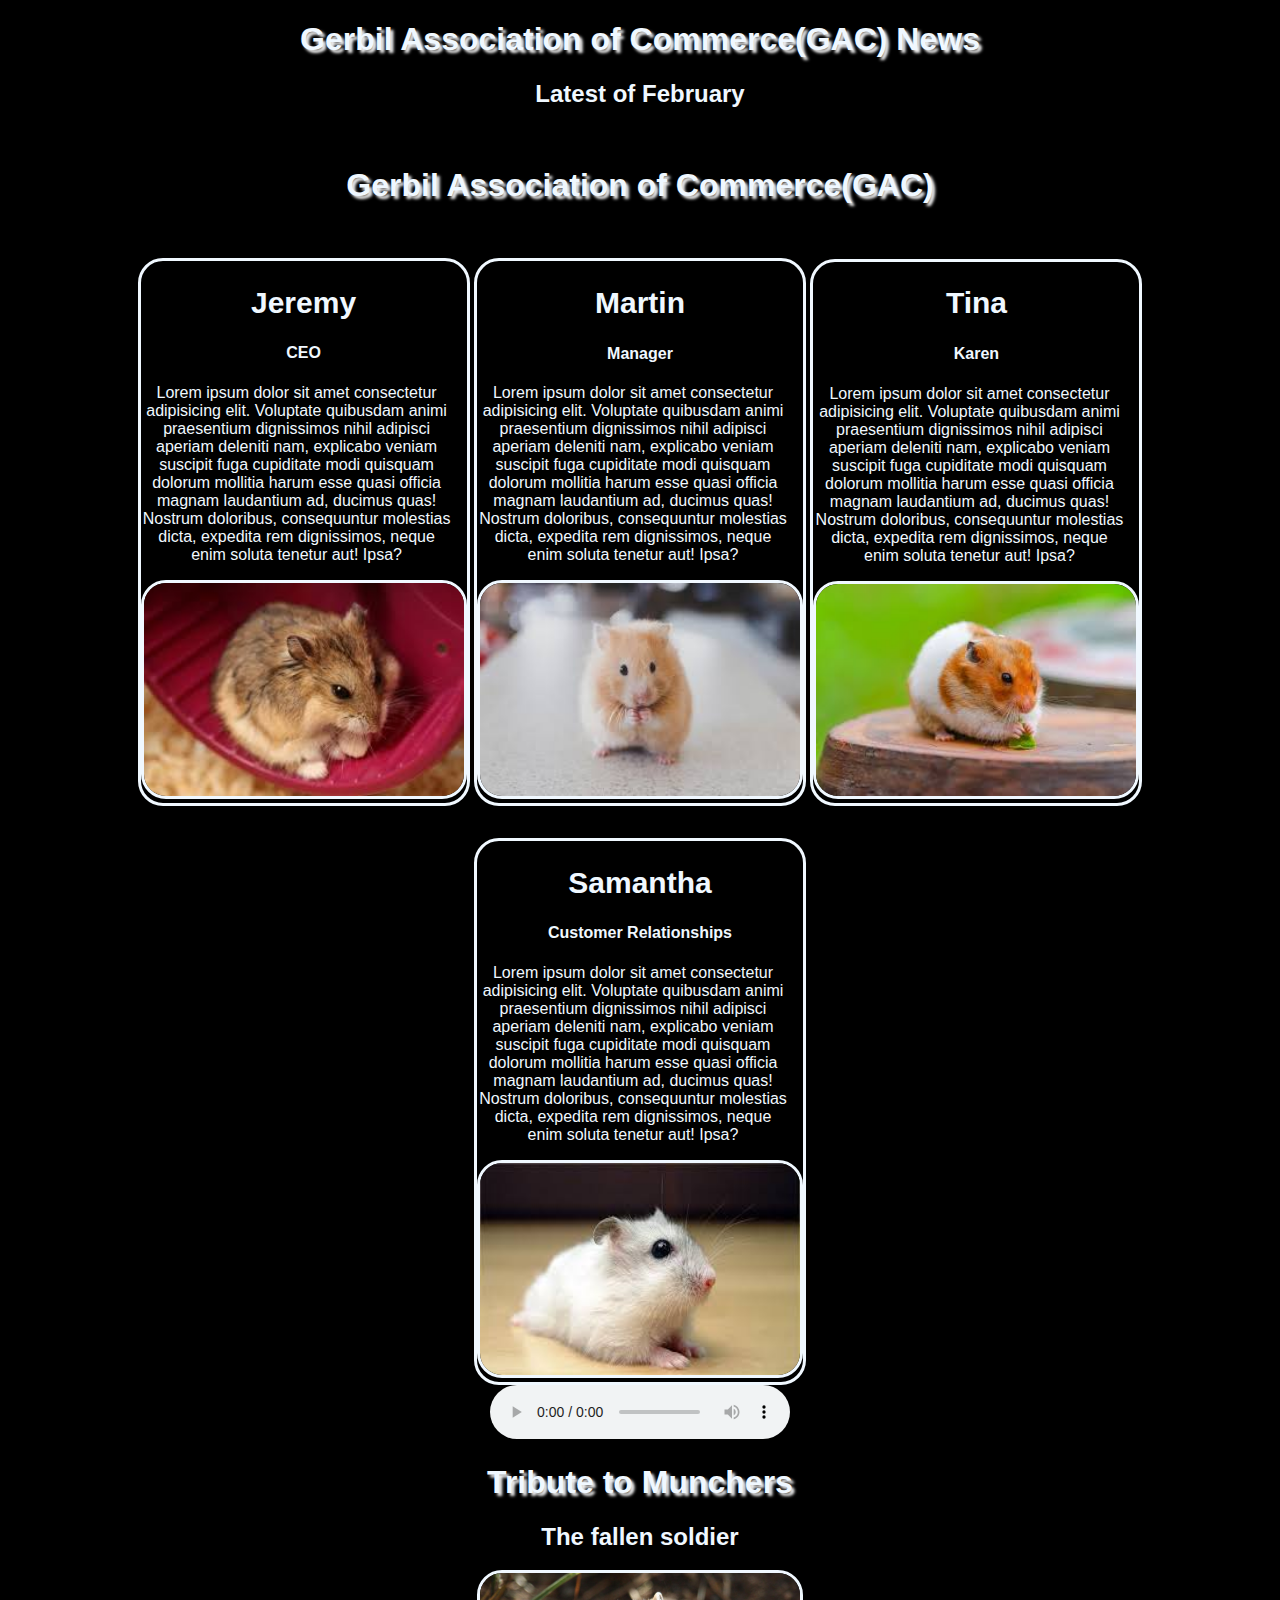
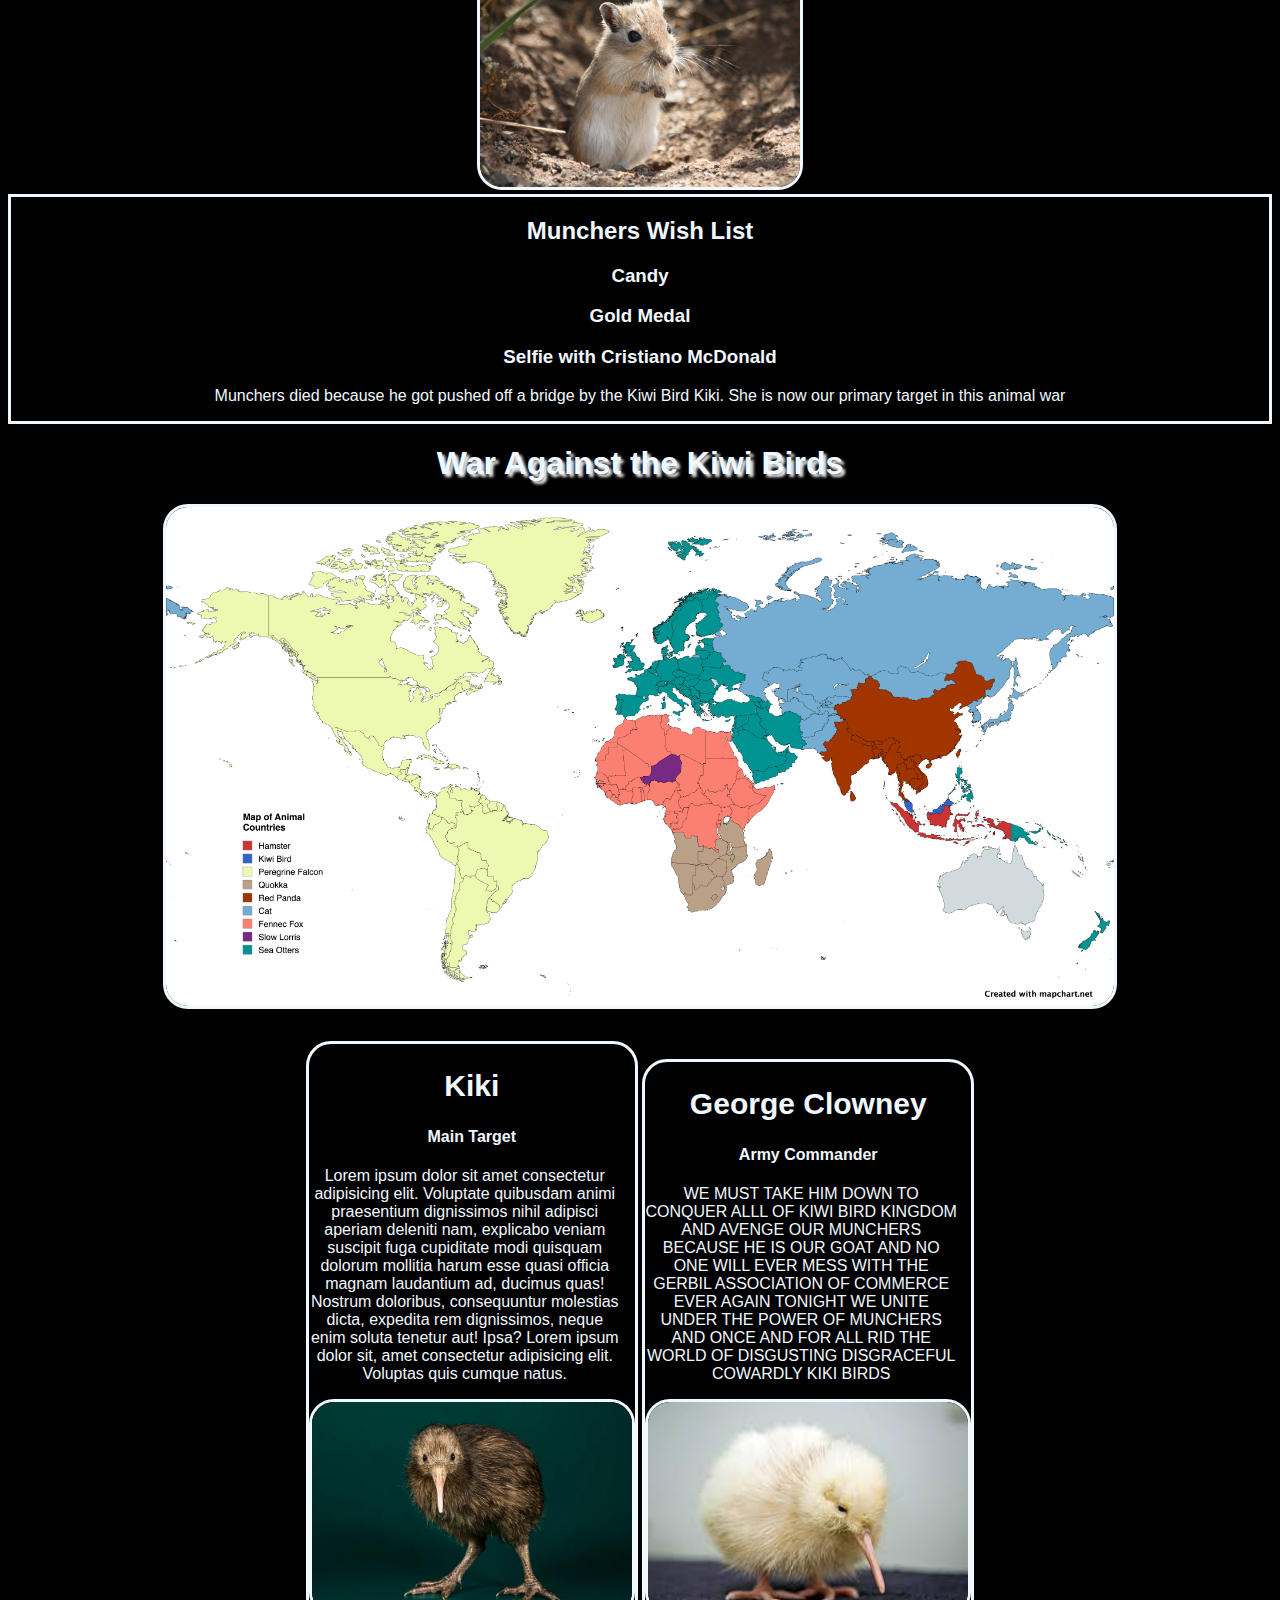
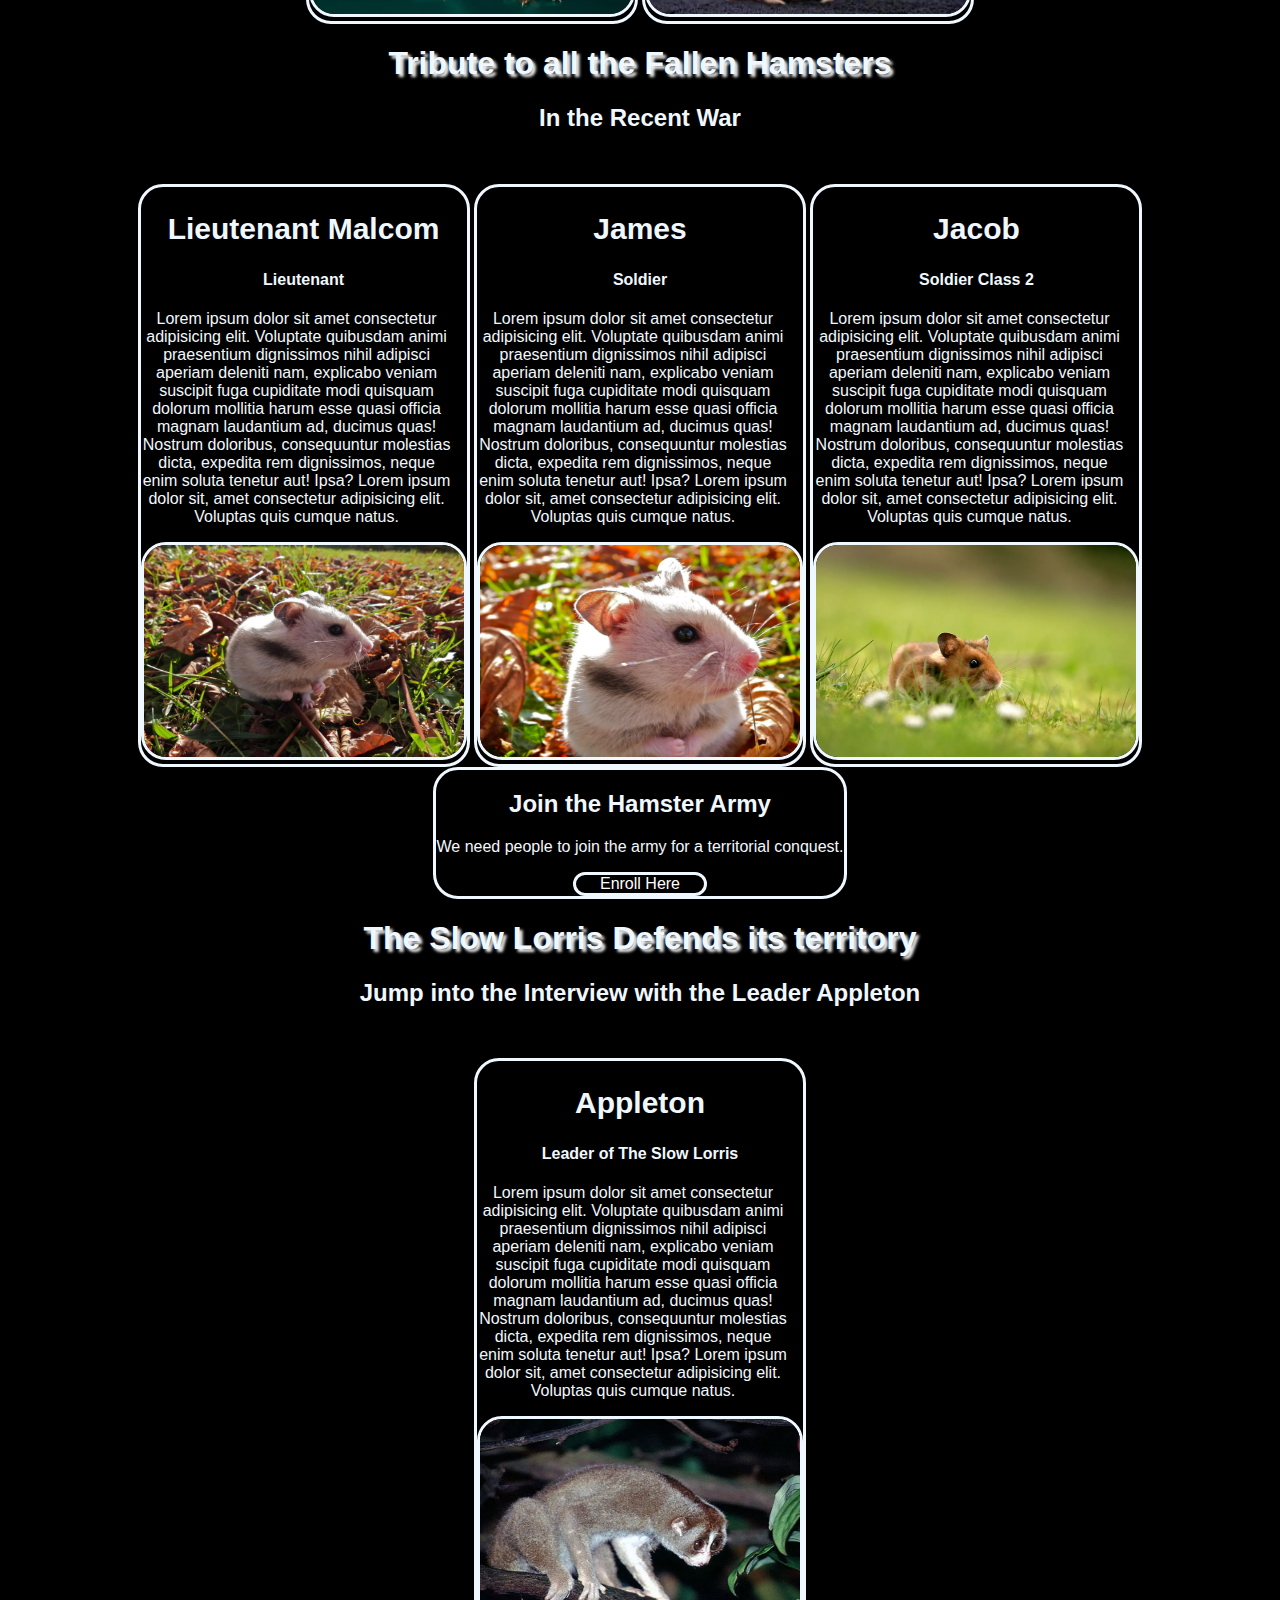
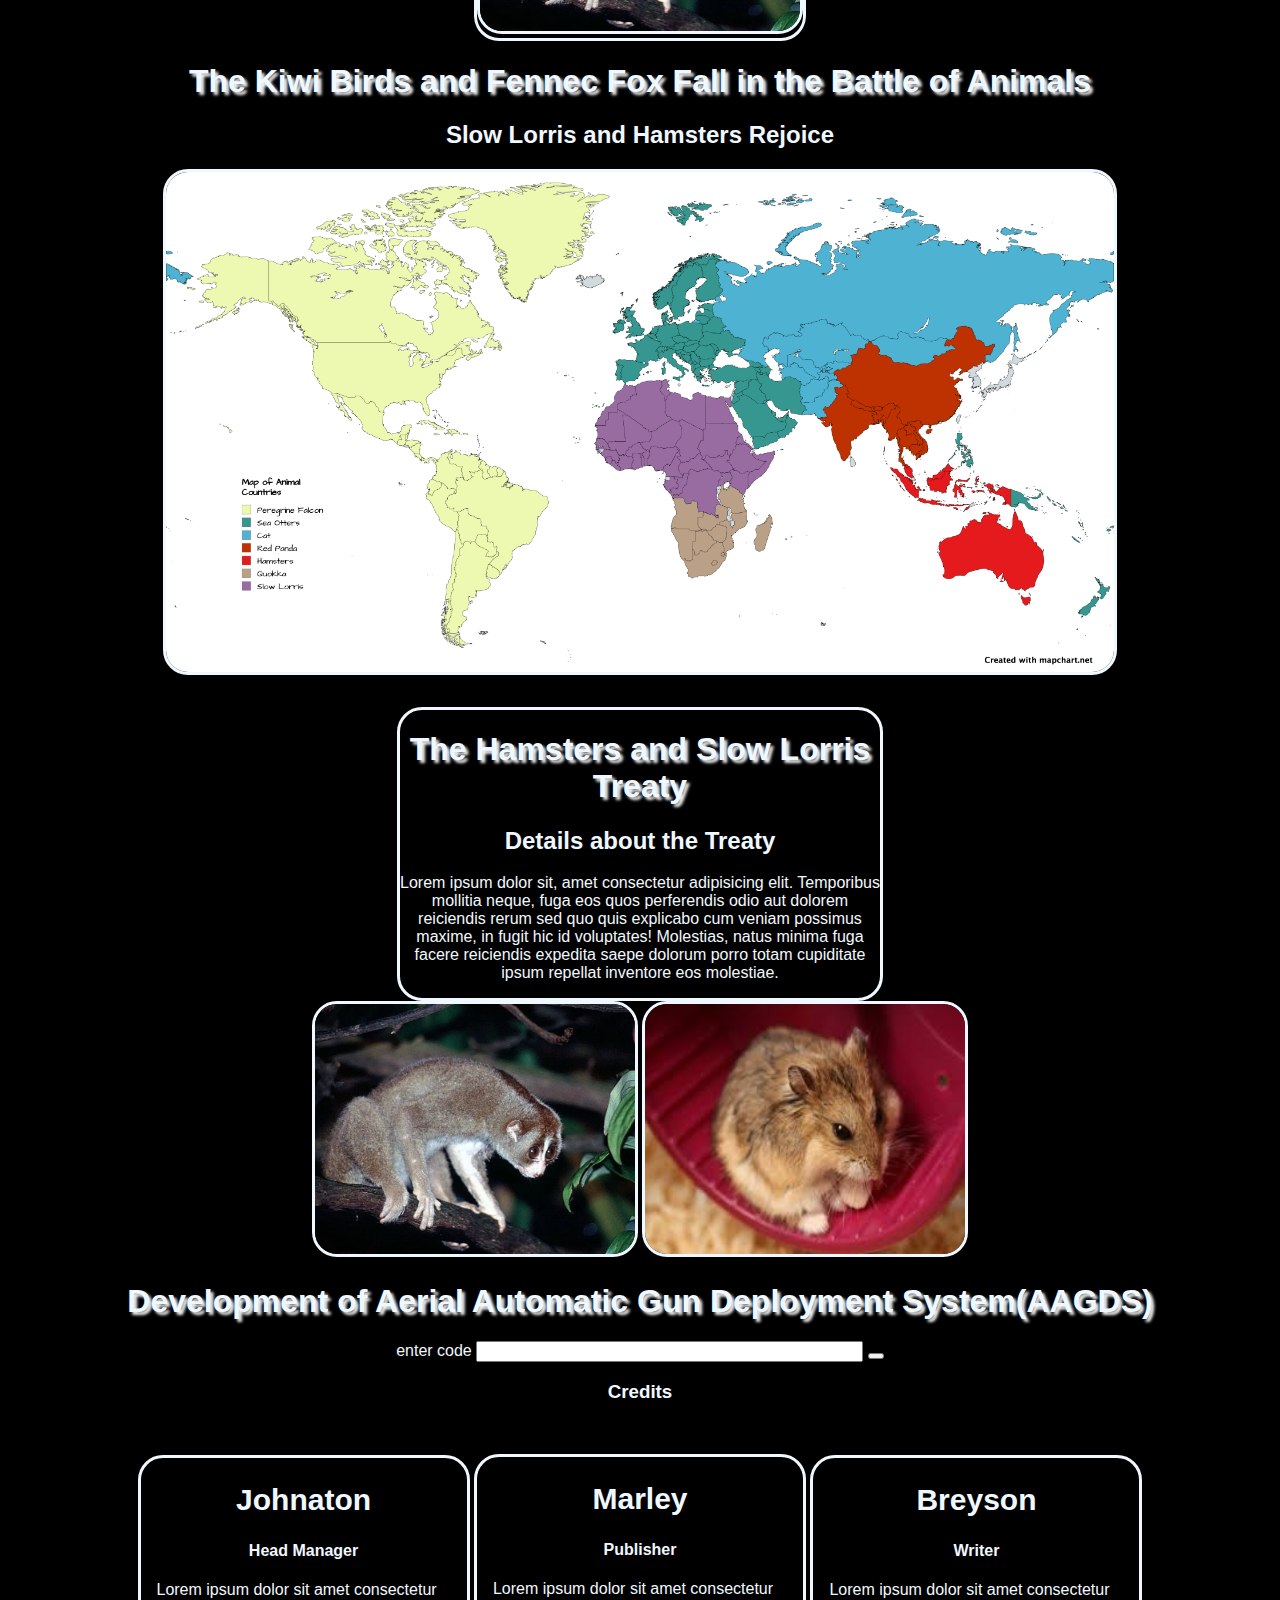
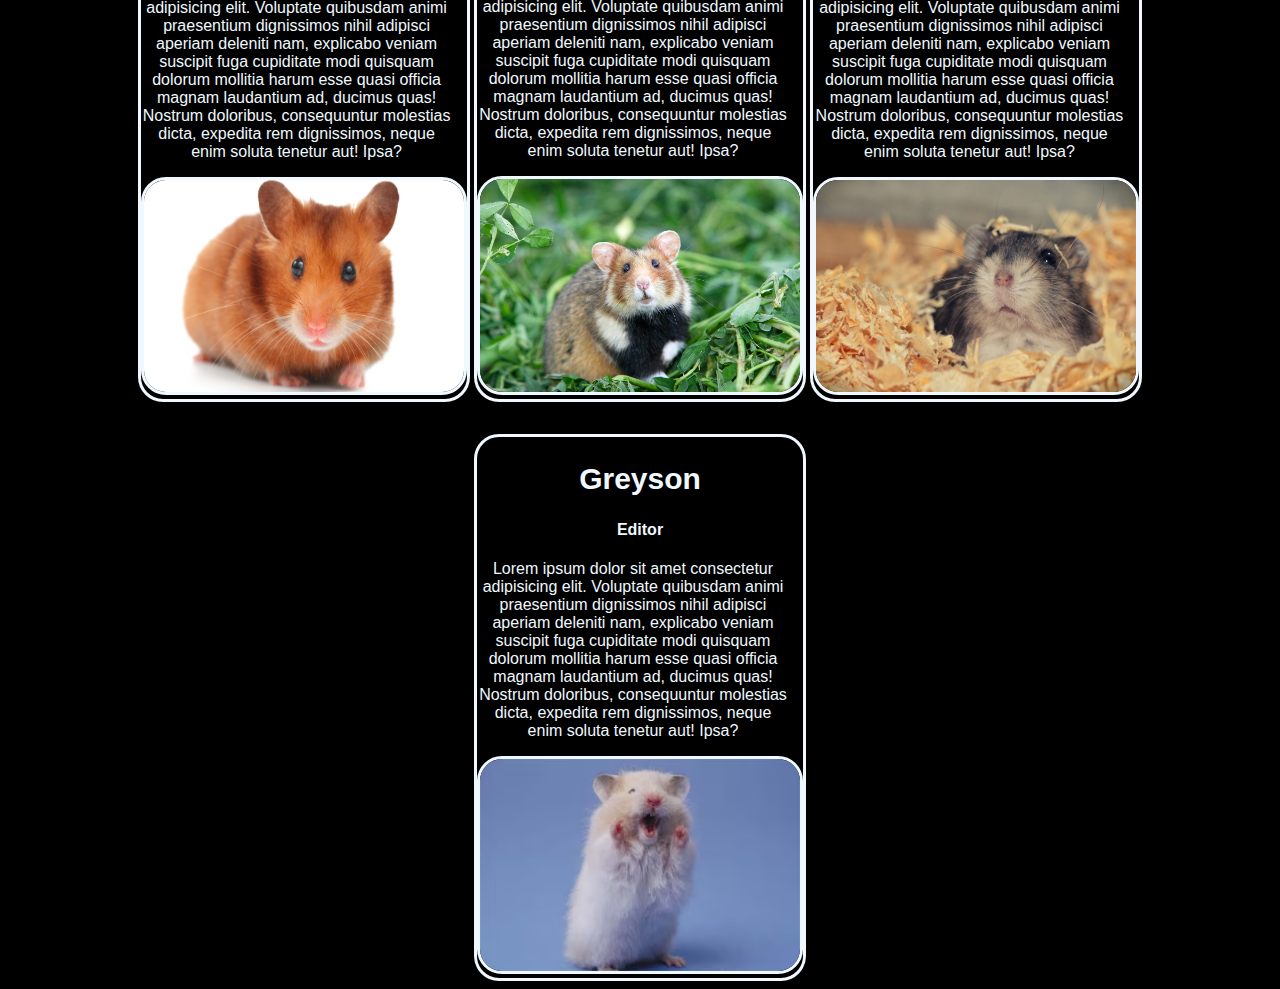
==== commit dcaed037: "index.html" ====
--- a/index.html
+++ b/index.html
@@ -144,6 +144,9 @@
     </div>
     <div>
         <h1>Development of Aerial Automatic Gun Deployment System(AAGDS)</h1>
+        <label for="Doaagds">enter code</label>
+        <input type="text" id="Hamster" name = "Doaagds">
+        <button onclick = "secretcode()"></button>
     </div>
     <div>
         <h3>Credits</h3>
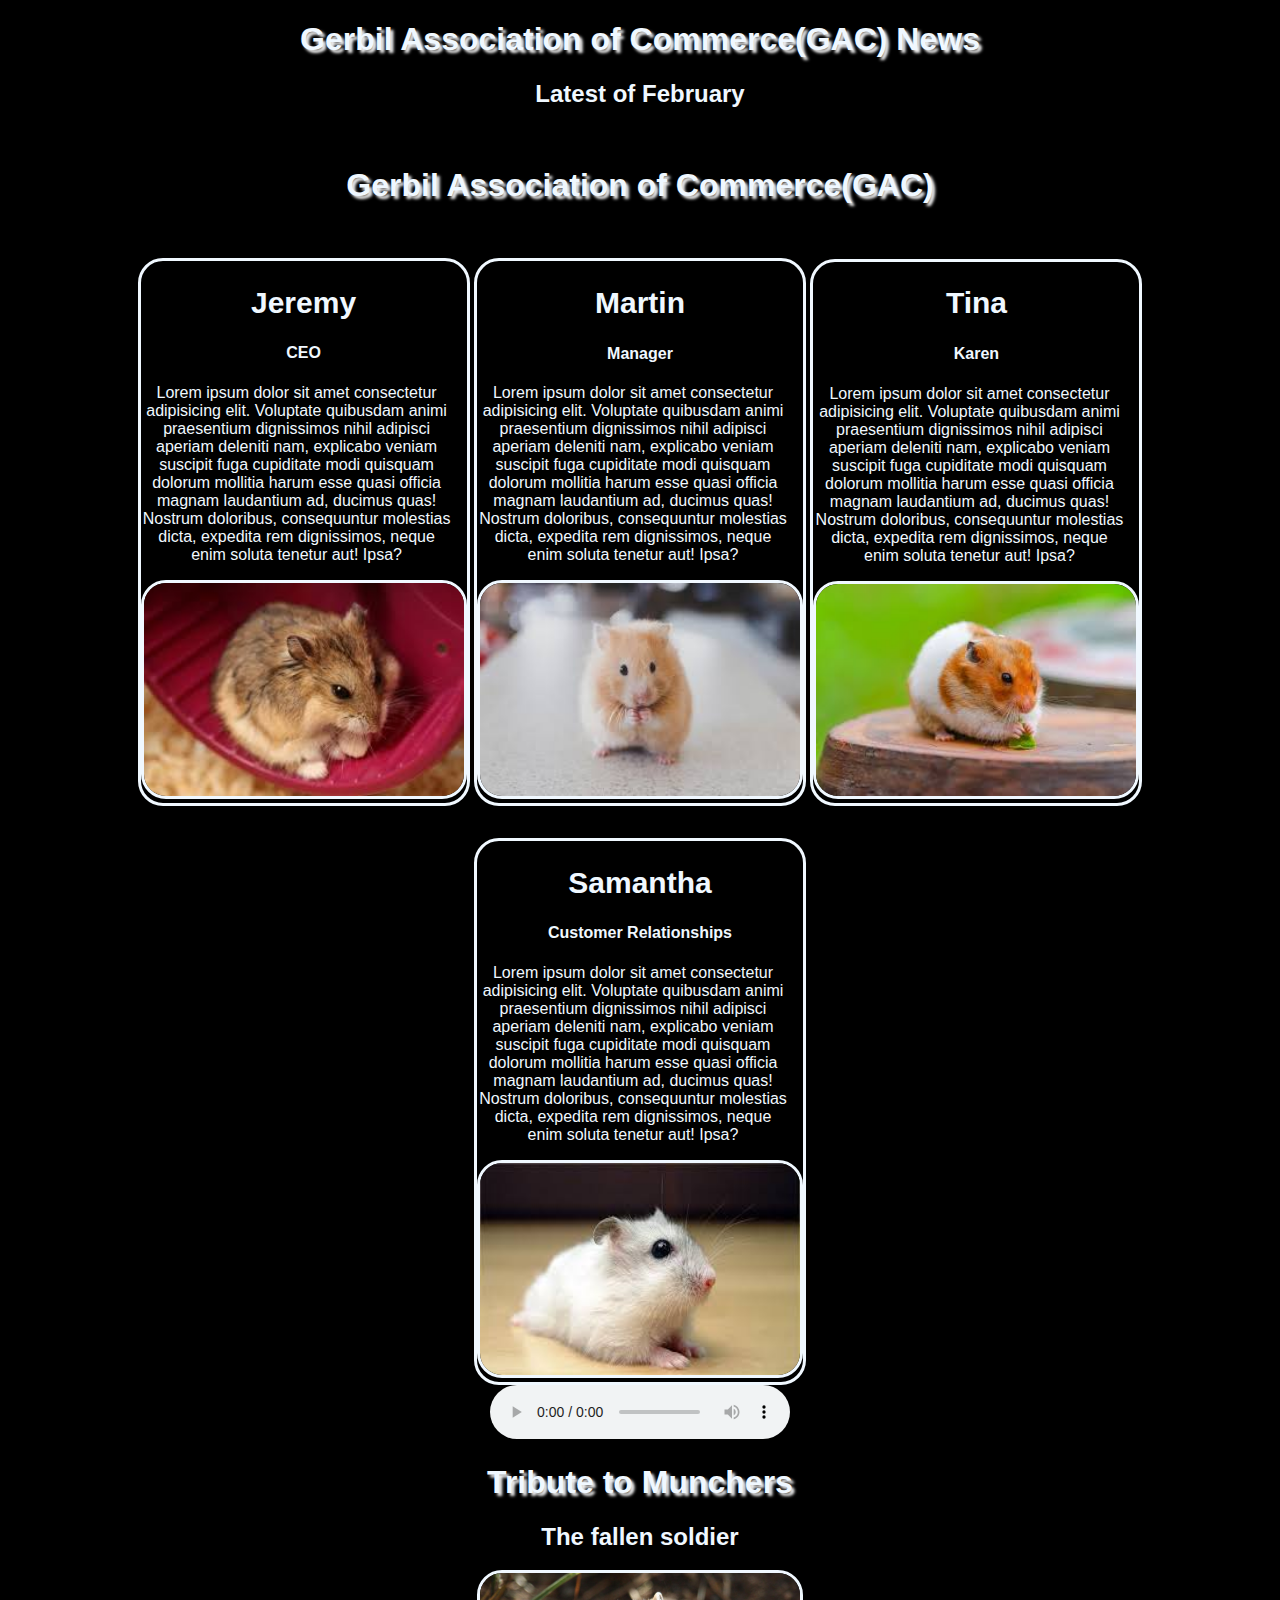
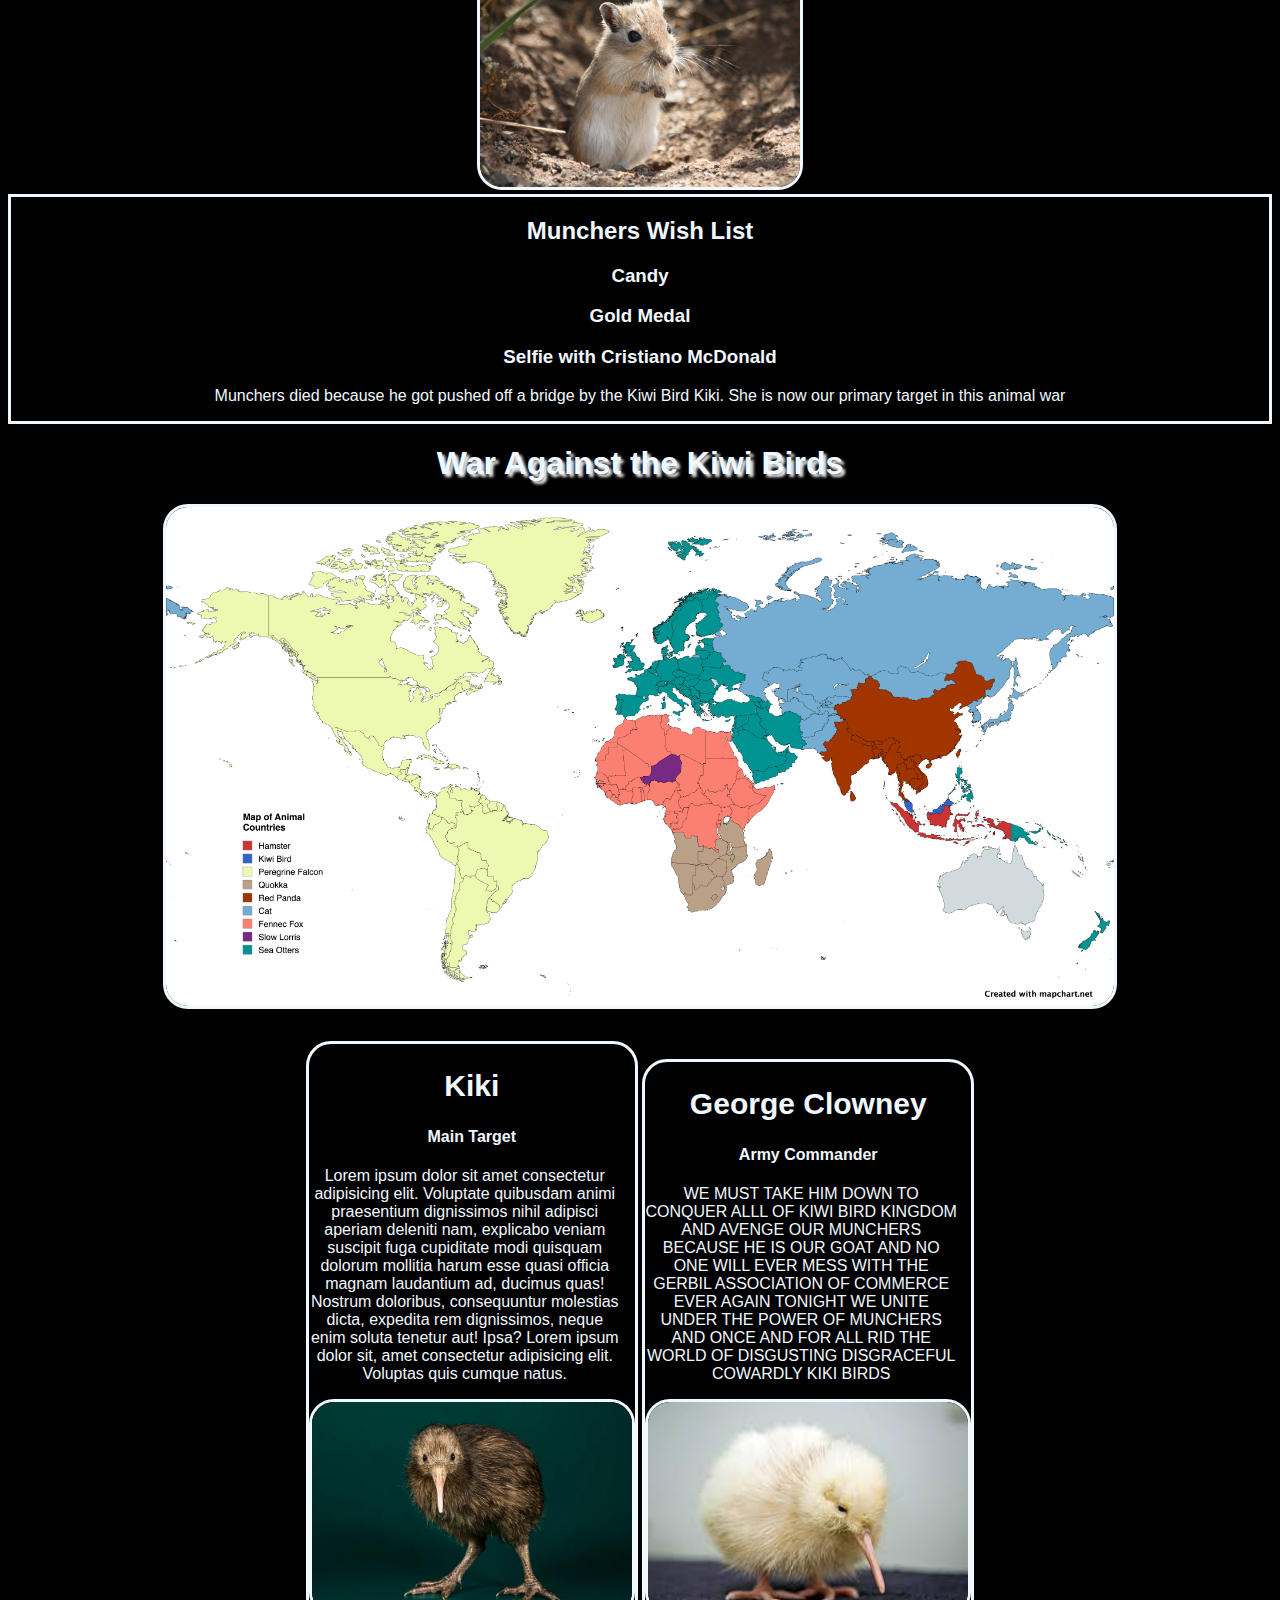
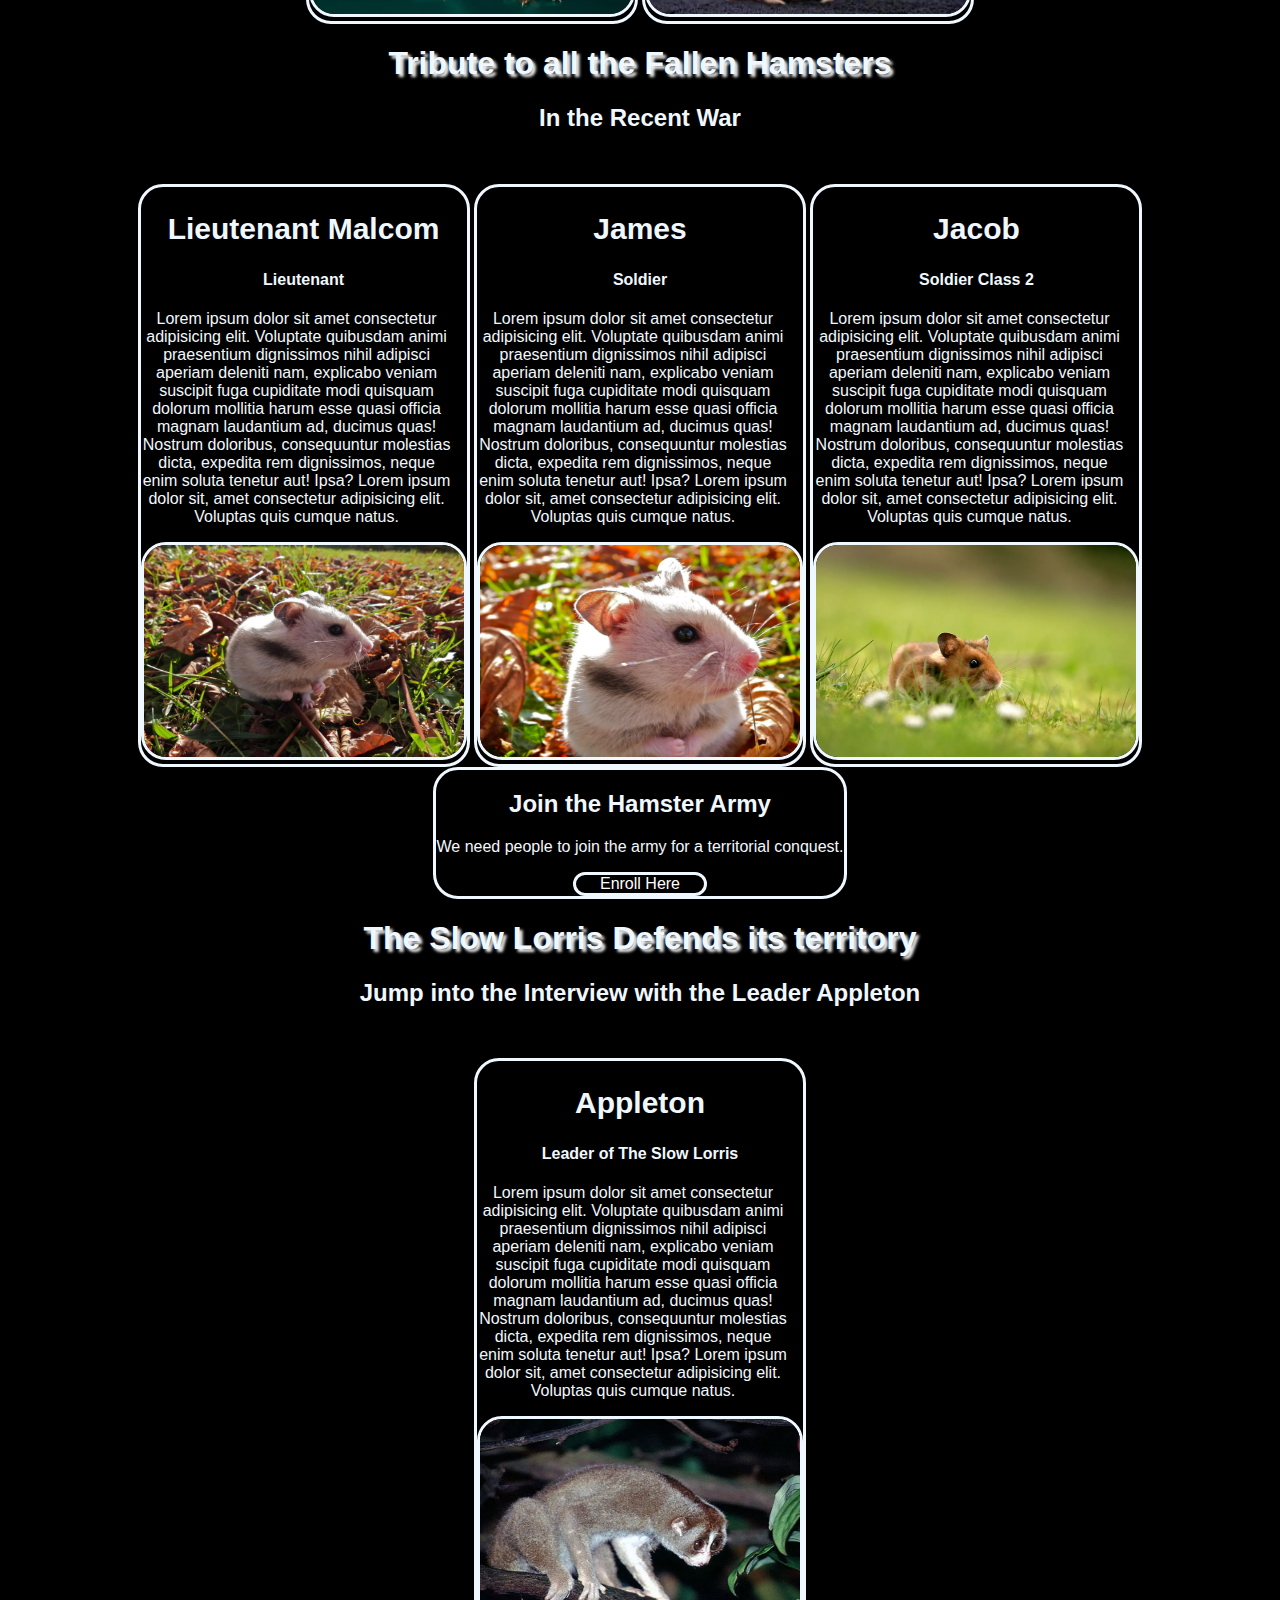
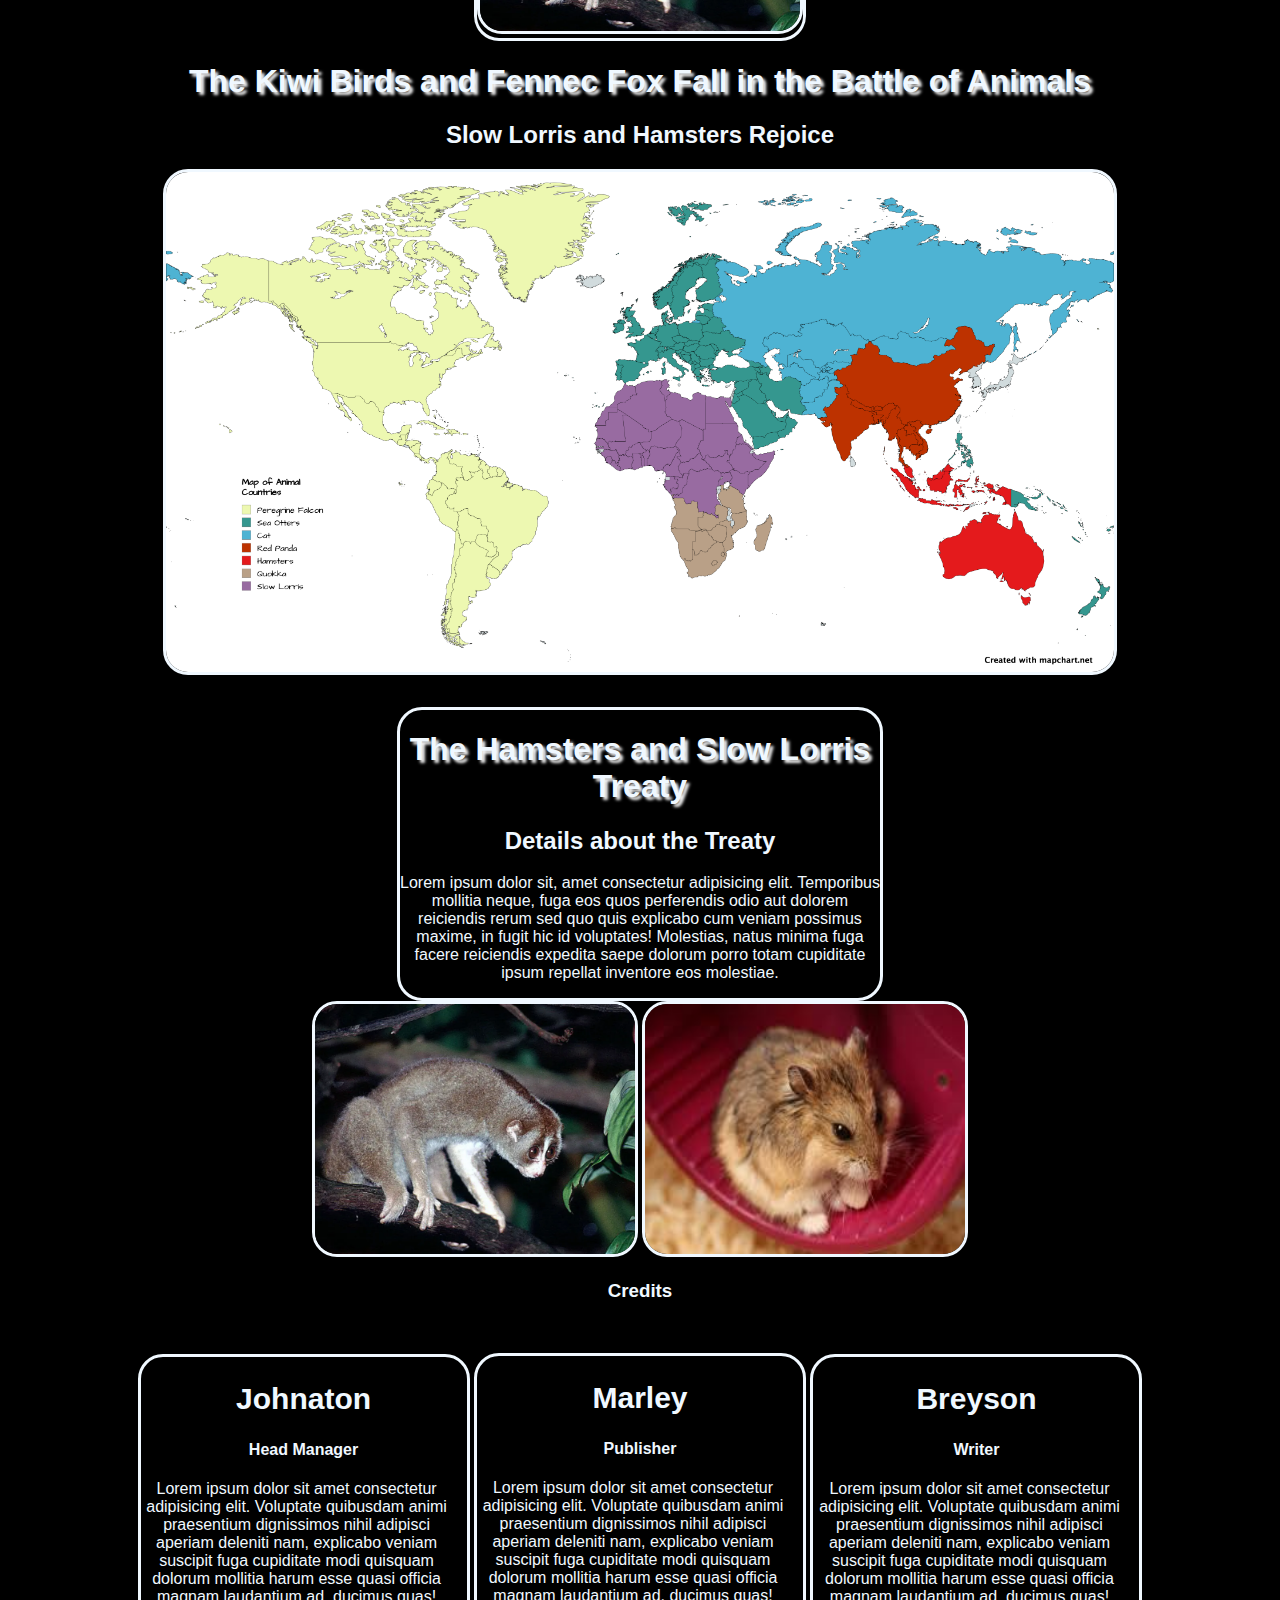
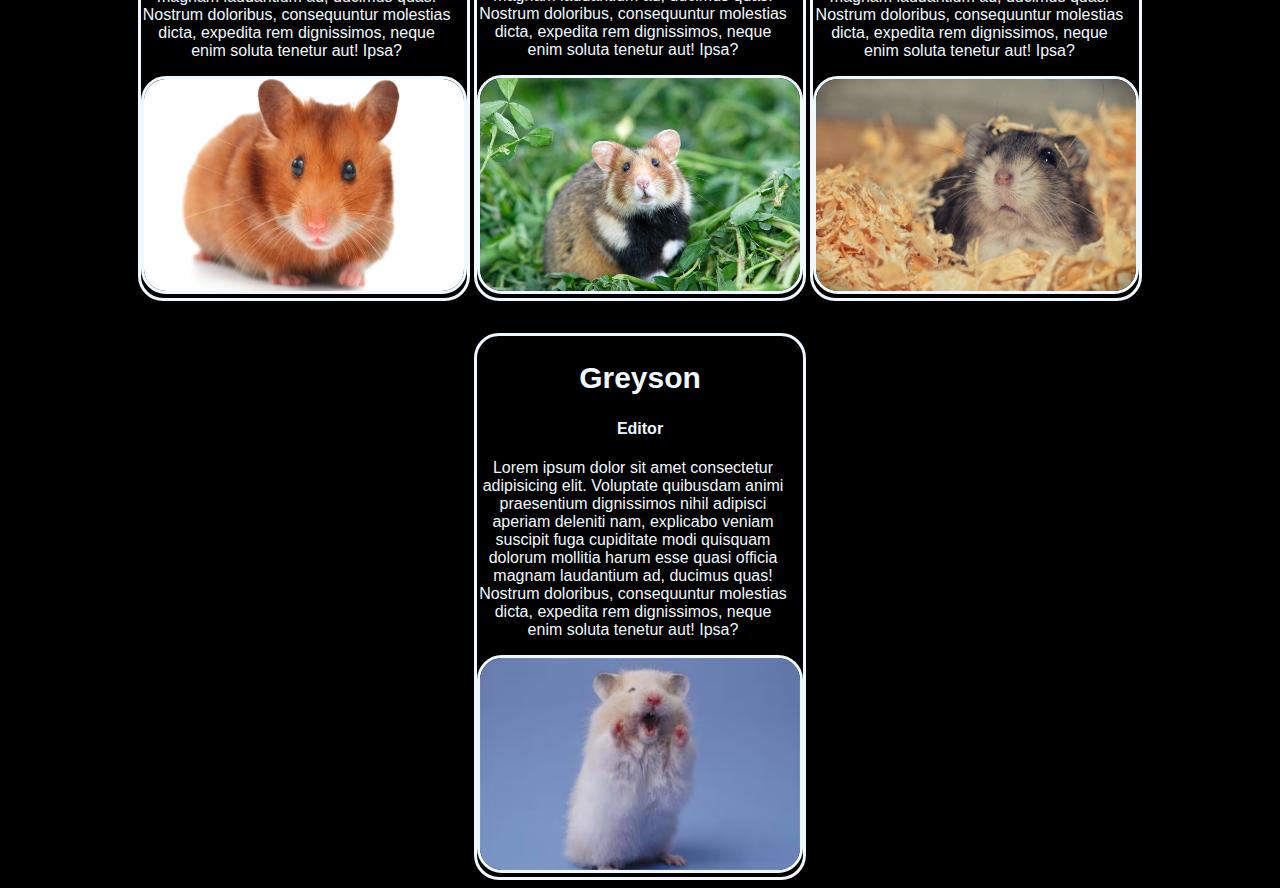
==== commit 9069c948: "index.html" ====
--- a/index.html
+++ b/index.html
@@ -143,12 +143,6 @@
         <img src= "Jeremy.jpg">
     </div>
     <div>
-        <h1>Development of Aerial Automatic Gun Deployment System(AAGDS)</h1>
-        <label for="Doaagds">enter code</label>
-        <input type="text" id="Hamster" name = "Doaagds">
-        <button onclick = "secretcode()"></button>
-    </div>
-    <div>
         <h3>Credits</h3>
     </div>
     <div>
